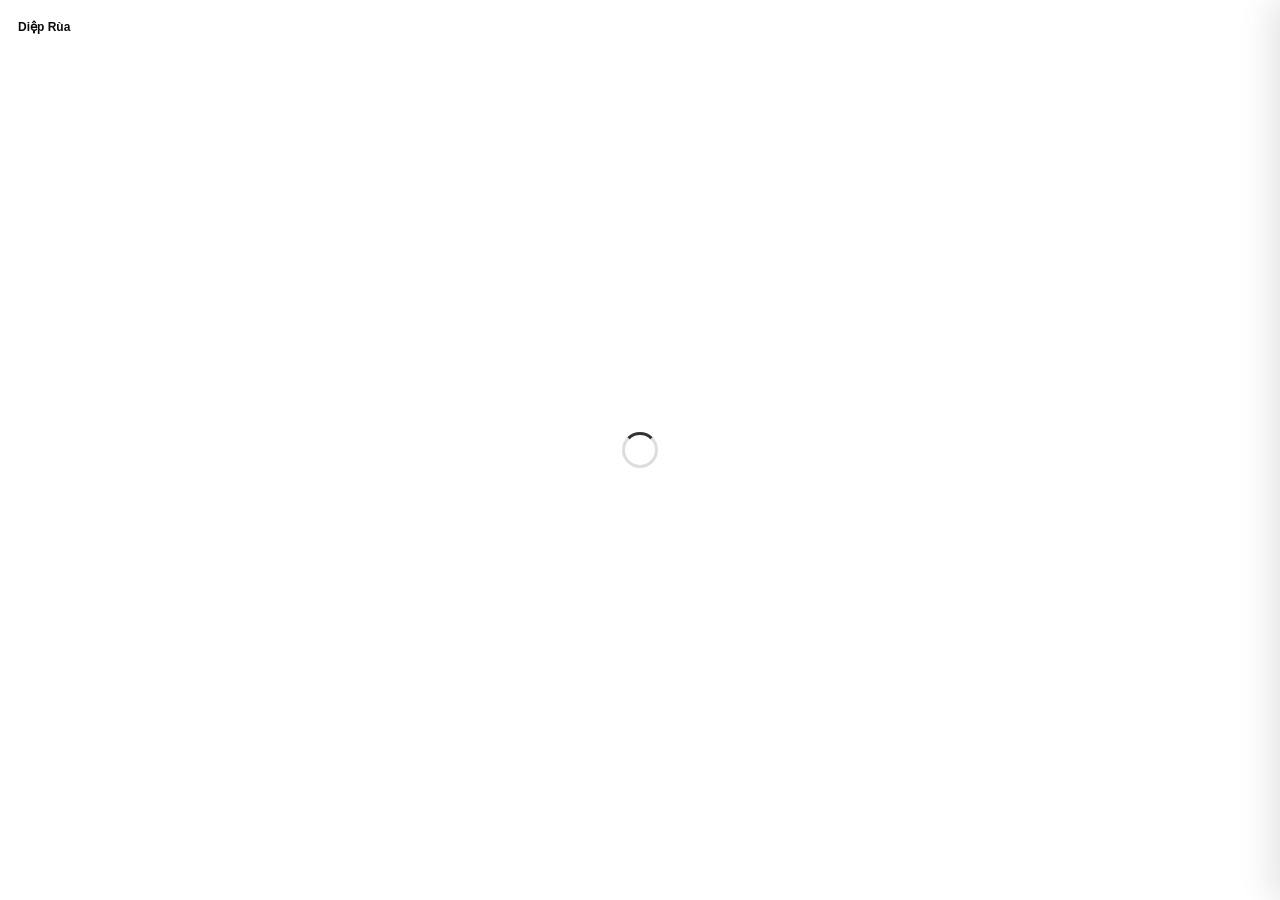
==== index.html @ dbf439e4 "Add Details view with Flip and SplitText animation" ====
<!DOCTYPE html>
<html lang="vi">
<head>
  <meta charset="UTF-8" />
  <meta name="viewport" content="width=device-width, initial-scale=1.0" />
  <meta name="color-scheme" content="light" />
  <meta name="description" content="Mô tả trang web của bạn" />
  <title>Diệp Rùa</title>

  <!-- ========================
       LINK CSS
  ======================== -->
  <!-- Base & Carousel styles (từ gradientslider) -->
  <link rel="stylesheet" href="assets/css/base.css" />
  <link rel="stylesheet" href="assets/css/carousel.css" />
  <link rel="stylesheet" href="assets/css/details.css" />
  <!-- Style chính của dự án -->
  <link rel="stylesheet" href="assets/css/style.css" />
</head>
<body>

  <!-- ============================================================
       3D GRADIENT CAROUSEL
       (từ https://github.com/clementgrellier/gradientslider)
       - Kéo / cuộn chuột để điều hướng
       - Background gradient tự động thay đổi theo ảnh hiện tại
  ============================================================ -->
  <main class="stage" aria-live="polite">

    <!-- Header carousel (tuỳ chỉnh hoặc xoá đi) -->
    <header class="frame">
      <h1 class="frame__title">Diệp Rùa</h1>
    </header>

    <!-- Loader overlay -->
    <div id="loader" class="loader" aria-label="Đang tải" aria-live="assertive">
      <div class="loader__content">
        <div class="loader__ring" aria-hidden="true"></div>
      </div>
    </div>

    <!-- Canvas nền gradient động -->
    <canvas id="bg" aria-hidden="true"></canvas>

    <!-- Vùng chứa các card ảnh (JS tự tạo) -->
    <section id="cards" class="cards" aria-label="Vòng carousel ảnh vô hạn"></section>

    <!-- Bảng chi tiết (Details View) -->
    <div class="details">
      <div class="details__title">
        <p data-title="0" data-text>Turtle 1</p>
        <p data-title="1" data-text>Turtle 2</p>
        <p data-title="2" data-text>Turtle 3</p>
        <p data-title="3" data-text>Turtle 4</p>
        <p data-title="4" data-text>Turtle 5</p>
        <p data-title="5" data-text>Turtle 6</p>
        <p data-title="6" data-text>Turtle 7</p>
        <p data-title="7" data-text>Turtle 8</p>
        <p data-title="8" data-text>Turtle 9</p>
        <p data-title="9" data-text>Diệp Rùa</p>
      </div>
      <div class="details__body">
        <div class="details__thumb"></div>
        <div class="details__texts">
          <!-- 10 khối mô tả tương ứng với 10 ảnh -->
          <p data-desc="0" data-text><span>$10,00</span>Mô tả chi tiết cho Turtle 1. Bạn có thể thay đổi nội dung này sau.<button>Xem thêm</button></p>
          <p data-desc="1" data-text><span>$20,00</span>Mô tả chi tiết cho Turtle 2. Bạn có thể thay đổi nội dung này sau.<button>Xem thêm</button></p>
          <p data-desc="2" data-text><span>$30,00</span>Mô tả chi tiết cho Turtle 3. Bạn có thể thay đổi nội dung này sau.<button>Xem thêm</button></p>
          <p data-desc="3" data-text><span>$40,00</span>Mô tả chi tiết cho Turtle 4. Bạn có thể thay đổi nội dung này sau.<button>Xem thêm</button></p>
          <p data-desc="4" data-text><span>$50,00</span>Mô tả chi tiết cho Turtle 5. Bạn có thể thay đổi nội dung này sau.<button>Xem thêm</button></p>
          <p data-desc="5" data-text><span>$60,00</span>Mô tả chi tiết cho Turtle 6. Bạn có thể thay đổi nội dung này sau.<button>Xem thêm</button></p>
          <p data-desc="6" data-text><span>$70,00</span>Mô tả chi tiết cho Turtle 7. Bạn có thể thay đổi nội dung này sau.<button>Xem thêm</button></p>
          <p data-desc="7" data-text><span>$80,00</span>Mô tả chi tiết cho Turtle 8. Bạn có thể thay đổi nội dung này sau.<button>Xem thêm</button></p>
          <p data-desc="8" data-text><span>$90,00</span>Mô tả chi tiết cho Turtle 9. Bạn có thể thay đổi nội dung này sau.<button>Xem thêm</button></p>
          <p data-desc="9" data-text><span>Vô giá</span>Đây là Diệp Rùa! Bạn có thể thay đổi nội dung mô tả này tùy ý nhé.<button>Xem thêm</button></p>
        </div>
      </div>
    </div>

    <!-- Dấu X để đóng -->
    <div class="cross">
      <svg width="24" height="24" viewBox="0 0 24 24" fill="none" xmlns="http://www.w3.org/2000/svg">
        <path d="M18 6L6 18" stroke="#313131" stroke-width="2" stroke-linecap="round" stroke-linejoin="round" />
        <path d="M6 6L18 18" stroke="#313131" stroke-width="2" stroke-linecap="round" stroke-linejoin="round" />
      </svg>
    </div>

  </main>

  <!-- ========================
       HEADER (trang)
  ======================== -->
  <header id="header">
    <!-- Thêm logo, nav menu tại đây -->
  </header>

  <!-- ========================
       HERO / BANNER
  ======================== -->
  <section id="hero">
    <!-- Thêm nội dung hero section tại đây -->
  </section>

  <!-- ========================
       MAIN CONTENT
  ======================== -->
  <main id="main-content">

    <!-- SECTION 1 -->
    <section id="section-1">
      <!-- Thêm nội dung section 1 tại đây -->
    </section>

    <!-- SECTION 2 -->
    <section id="section-2">
      <!-- Thêm nội dung section 2 tại đây -->
    </section>

    <!-- Thêm các section khác bên dưới... -->

  </main>

  <!-- ========================
       FOOTER
  ======================== -->
  <footer id="footer">
    <!-- Thêm footer content tại đây -->
  </footer>

  <!-- ========================
       LINK JS (đặt cuối body)
  ======================== -->
  <!-- GSAP (bắt buộc cho carousel animation) -->
  <script src="https://cdn.jsdelivr.net/npm/gsap@3.13.0/dist/gsap.min.js"></script>
  <!-- Các plugin của GSAP từ draggable-grid -->
  <script src="assets/js/Flip.js"></script>
  <script src="assets/js/SplitText.js"></script>
  <!-- Carousel script -->
  <script src="assets/js/carousel.js" defer></script>
  <!-- JS chính của dự án -->
  <script src="assets/js/main.js"></script>
</body>
</html>
---- assets/css/base.css ----
*,
*::after,
*::before {
  box-sizing: border-box;
}

:root {
  font-size: 12px;
  --color-text: #000000;
  --color-bg: #ffffff;
  --color-link: #000000;
  --color-link-hover: #000000;
  --page-padding: 1.5rem;
}

body {
  margin: 0;
  color: var(--color-text);
  background-color: var(--color-bg);
  font-family: ui-sans-serif, system-ui, -apple-system, Segoe UI, Roboto, Helvetica, Arial;
  -webkit-font-smoothing: antialiased;
  -moz-osx-font-smoothing: grayscale;
}

a {
  text-decoration: none;
  color: var(--color-link);
  outline: none;
  cursor: pointer;

  &:hover {
    text-decoration: underline;
    color: var(--color-link-hover);
  }

  &:focus {
    outline: none;
    background: lightgrey;

    &:not(:focus-visible) {
      background: transparent;
    }

    &:focus-visible {
      outline: 2px solid red;
      background: transparent;
    }
  }
}

.frame {
  padding: 3rem var(--page-padding) 0;
  display: grid;
  z-index: 1000;
  position: relative;
  grid-row-gap: 1rem;
  grid-column-gap: 2rem;
  pointer-events: none;
  justify-items: start;
  grid-template-columns: auto auto;
  grid-template-areas:
    'title'
    'back'
    'archive'
    'github'
    'demos'
    'tags'
    'sponsor';

  #cdawrap {
    justify-self: start;
    grid-area: sponsor;
  }

  a,
  button {
    pointer-events: auto;
  }

  .frame__title {
    grid-area: title;
    font-size: inherit;
    margin: 0;
  }

  .frame__back {
    grid-area: back;
    justify-self: start;
  }

  .frame__archive {
    grid-area: archive;
    justify-self: start;
  }

  .frame__github {
    grid-area: github;
  }

  .frame__tags {
    grid-area: tags;
    display: flex;
    flex-wrap: wrap;
    gap: 1rem;
  }

  .frame__demos {
    grid-area: demos;
    display: flex;
    flex-wrap: wrap;
    gap: 1rem;
  }

  @media screen and (min-width: 53em) {
    padding: var(--page-padding);
    height: 100%;
    position: fixed;
    top: 0;
    left: 0;
    width: 100%;
    grid-template-columns: auto auto auto auto 1fr;
    grid-template-rows: auto auto;
    align-content: space-between;
    grid-template-areas:
      'title back github archive demos'
      'tags tags tags sponsor sponsor';

    .frame__tags {
      align-self: end;
    }

    .frame__demos,
    #cdawrap {
      justify-self: end;
      text-align: right;
      max-width: 300px;
    }
  }
}

.content {
  padding: var(--page-padding);
  display: flex;
  flex-direction: column;
  width: 100vw;
  position: relative;

  @media screen and (min-width: 53em) {
    min-height: 100vh;
    justify-content: center;
    align-items: center;
  }
}
---- assets/css/carousel.css ----
/* Reset & base */
* {
  box-sizing: border-box;
}
html,
body {
  height: 100%;
}
body {
  margin: 0;
}

:root {
  --bg: #f0f0f0;
  --fg: #0b0b0b;
  --perspective: 1800px;
  --ease: cubic-bezier(0.22, 1, 0.36, 1);
}

/* Stage */
.stage {
  position: relative;
  width: 100vw;
  height: 100vh;
  background: var(--bg);
  color: var(--fg);
  overflow: hidden;
  perspective: var(--perspective);
  overscroll-behavior: none;
  -webkit-user-select: none;
  user-select: none;
}

/* Loader overlay */
.loader {
  position: absolute;
  inset: 0;
  z-index: 100;
  display: grid;
  place-items: center;
  background: #ffffff;
  transition: opacity 0.2s var(--ease), visibility 0.2s linear;
}
.loader--hide {
  opacity: 0;
  visibility: hidden;
}
.loader__content {
  display: grid;
  gap: 12px;
  justify-items: center;
  min-width: 220px;
}
.loader__ring {
  width: 36px;
  height: 36px;
  border-radius: 50%;
  border: 3px solid #ddd;
  border-top-color: #333;
  animation: spin 1s linear infinite;
}
@keyframes spin {
  to {
    transform: rotate(360deg);
  }
}

/* Background canvas (moving gradient) */
#bg {
  position: absolute;
  inset: 0;
  z-index: 0;
  width: 100%;
  height: 100%;
  display: block;
  filter: blur(24px) saturate(1.05);
  pointer-events: none;
}

/* Only block native scrolling/gestures in carousel mode */
.stage.carousel-mode {
  touch-action: none;
  cursor: grab;
}
.stage.carousel-mode.dragging {
  cursor: grabbing;
}

/* Cards container */
.cards {
  position: absolute;
  inset: 0;
  z-index: 10;
  transform-style: preserve-3d;
}

/* Card */
.card {
  position: absolute;
  top: 50%;
  left: 50%;
  width: min(26vw, 360px);
  aspect-ratio: 4/5;
  isolation: isolate;
  transform-style: preserve-3d;
  backface-visibility: hidden;
  will-change: transform, filter;
  transform-origin: 90% center;
  contain: layout paint; /* reduce layout/paint scope for perf */
}

.card__img {
  border-radius: 15px;
  opacity: 1;
  width: 100%;
  height: 100%;
  object-fit: cover;
  display: block;
  transform: translateZ(0);
  pointer-events: none;
  -webkit-user-drag: none;
  user-select: none;
}

/* Reduced motion */
@media (prefers-reduced-motion: reduce) {
  .card {
    transition: none !important;
    animation: none !important;
  }
}
---- assets/css/details.css ----
/* ============================================================
   DETAILS PANEL (từ draggable-grid)
   ============================================================ */

/* Setup cho GSAP SplitText */
.line,
.char {
  transform: translate3d(0, 100%, 0);
}

.details {
  position: fixed;
  top: 0;
  right: 0;
  width: 50vw;
  height: 100vh;
  padding: 3vw 4vw;
  background-color: #f1f1f1;
  color: #333; /* Đảm bảo chữ dễ đọc trên nền sáng */
  transform: translate3d(50vw, 0, 0);
  z-index: 2000; /* Cao hơn cả stage và loader */
  box-shadow: -10px 0 30px rgba(0,0,0,0.1);

  @media (max-width: 600px) {
    width: 90%;
    padding: 8vw 7vw;
    transform: translate3d(90%, 0, 0);
  }
}

.details__title {
  margin-bottom: 4vw;
  position: relative;
  display: grid;

  @media (max-width: 600px) {
    margin-bottom: 8vw;
  }
}

.details__title p {
  grid-area: 1 / -1;
  overflow: hidden;
  font-size: 3vw;
  margin: 0;
  font-family: inherit;

  @media (max-width: 600px) {
    font-size: 2rem;
  }
}

.details__body {
  display: flex;
  flex-wrap: wrap;
  align-items: end;
  gap: 2vw;
}

.details__texts {
  position: relative;
  height: 100%;
  line-height: 1.5;
  display: grid;
  max-width: 15rem;
}

.details__texts span {
  display: block;
  font-size: 1.5rem;
  margin-bottom: 1rem;
  font-weight: bold;
}

.details__texts button {
  appearance: none;
  border: none;
  display: block;
  background-color: transparent;
  margin-top: 1.5rem;
  border: 1px solid #333;
  color: #333;
  border-radius: 1rem;
  padding: 0.25rem 1rem;
  cursor: pointer;
  transition: all 0.2s ease;

  @media (max-width: 600px) {
    margin-top: 5vw;
  }
}

.details__texts button:hover {
  background-color: #333;
  color: #fff;
}

.details__texts [data-text] {
  grid-area: 1 / -1;
  bottom: 0;
  left: 0;
}

.details__thumb {
  position: relative;
  width: 25vw;
  aspect-ratio: 1 / 1;
  z-index: 3;
  will-change: transform;

  @media (max-width: 600px) {
    width: 100%;
  }
}

.details__thumb div,
.details__thumb img {
  position: absolute;
  width: 100%;
  height: 100%;
  object-fit: contain; /* Dùng contain để thấy rõ rùa, tuỳ chọn */
  border-radius: 15px; /* Giữ bo góc giống card */
}

.details__texts p {
  font-size: 0.85rem;
  margin-bottom: 1vw;
}

.cross {
  position: fixed;
  width: 3vw;
  height: 3vw;
  transform: translate(-50%, -50%) scale(0);
  z-index: 2001; /* Trái lên trên cùng */
  pointer-events: none;
}

.cross svg {
  width: 3vw;
  height: 3vw;
}

/* Các state classes */
.--is-details-showing {
  cursor: pointer;
}

.--is-details-showing .cards {
  pointer-events: none;
}

.details.--is-showing {
  opacity: 1;
}
---- assets/css/style.css ----
/* ============================================================
   RESET CSS — Xóa style mặc định của trình duyệt
   ============================================================ */
*, *::before, *::after {
  box-sizing: border-box;
  margin: 0;
  padding: 0;
}

html {
  font-size: 16px;
  scroll-behavior: smooth;
}

body {
  font-family: sans-serif;
  line-height: 1.6;
  color: #333;
  background-color: #fff;
}

img, video, svg {
  max-width: 100%;
  display: block;
}

a {
  text-decoration: none;
  color: inherit;
}

ul, ol {
  list-style: none;
}

button, input, textarea, select {
  font: inherit;
  border: none;
  outline: none;
  background: none;
}

/* ============================================================
   VARIABLES — Định nghĩa biến màu sắc, font, spacing...
   ============================================================ */
:root {
  --color-primary: #000;       /* Màu chính */
  --color-secondary: #fff;     /* Màu phụ */
  --color-accent: #e63946;     /* Màu nhấn */
  --color-text: #333;          /* Màu chữ */
  --color-bg: #fff;            /* Màu nền */

  --font-main: sans-serif;     /* Font chính */

  --spacing-sm: 8px;
  --spacing-md: 16px;
  --spacing-lg: 32px;
  --spacing-xl: 64px;

  --max-width: 1200px;
  --border-radius: 8px;
}

/* ============================================================
   LAYOUT HELPERS
   ============================================================ */
.container {
  width: 90%;
  max-width: var(--max-width);
  margin: 0 auto;
}

/* ============================================================
   HEADER
   Thêm style cho header tại đây
   ============================================================ */


/* ============================================================
   HERO / BANNER
   Thêm style cho hero section tại đây
   ============================================================ */


/* ============================================================
   SECTION 1
   Thêm style cho section 1 tại đây
   ============================================================ */


/* ============================================================
   SECTION 2
   Thêm style cho section 2 tại đây
   ============================================================ */


/* ============================================================
   FOOTER
   Thêm style cho footer tại đây
   ============================================================ */


/* ============================================================
   RESPONSIVE — Media queries
   ============================================================ */
@media (max-width: 768px) {
  /* Thêm style responsive cho tablet */
}

@media (max-width: 480px) {
  /* Thêm style responsive cho mobile */
}
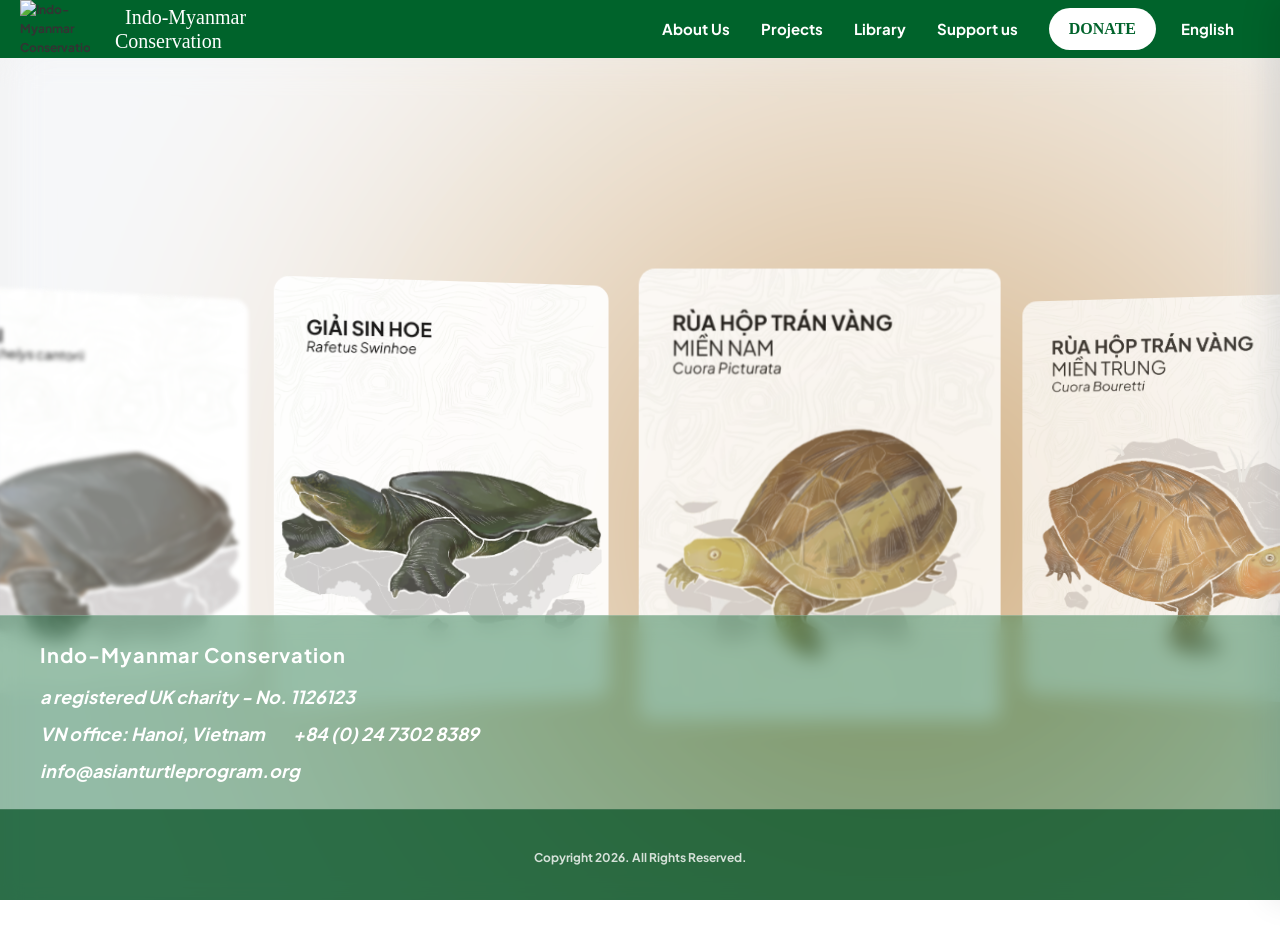
==== commit fff19f38: "feat: customize header, footer, carousel layout and add new turtle assets" ====
--- a/index.html
+++ b/index.html
@@ -1,5 +1,6 @@
 <!DOCTYPE html>
 <html lang="vi">
+
 <head>
   <meta charset="UTF-8" />
   <meta name="viewport" content="width=device-width, initial-scale=1.0" />
@@ -17,9 +18,67 @@
   <!-- Style chính của dự án -->
   <link rel="stylesheet" href="assets/css/style.css" />
 </head>
+
 <body>
+  <header id="main-header" style="position: fixed; top: 0; left: 0; width: 100%; z-index: 2000; background-color: #00632B;">
+<div class="header_2 header_is_sticky smart_sticky cz_menu_fx_left_to_right" style=""><div class="row elms_row"><div class="clr"><div class="elms_left header_2_left"><div class="cz_elm logo_header_2_left_1 inner_logo_header_2_left_0" style="margin-top:25px;margin-bottom:25px;"><div class="logo_is_img logo"><a href="https://indomyanmarconservation.org/" title="Indo-Myanmar Conservation"><img src="http://indomyanmarconservation.org/wp-content/uploads/2021/03/imc-logo-19Mar21.png" data-src="" alt="Indo-Myanmar Conservation" width="70" height="auto" style="width: 70px" class="lazyDone"></a></div></div><div class="cz_elm icon_header_2_left_2 inner_icon_header_2_left_1" style="margin-top:30px;margin-right:-30px;margin-bottom:10px;"><div class="elm_icon_text"><span class="it_text " style="font-size:20px;color:#4db849;font-family:'Roboto';font-weight:500;margin-left:10px;">Indo-Myanmar <br>
+Conservation</span></div></div></div><div class="elms_right header_2_right"><div class="cz_elm shop_cart_header_2_right_3 inner_shop_cart_header_2_right_0" style="margin-top:30px;margin-bottom:20px;margin-left:20px;"><div class="elms_shop_cart"><a class="shop_icon noborder" href="https://indomyanmarconservation.org/cart/" aria-label="Cart" style=""><i class="fa czico-025-shopping-cart-3" style="" aria-label="Cart"></i></a><div class="cz_cart"></div></div></div><div class="cz_elm search_header_2_right_4 inner_search_header_2_right_1" style="margin-top:34px;margin-bottom:34px;margin-left:10px;"><div class="search_with_icon search_style_icon_dropdown"><i class="xtra-search-icon fa fa-search" style="font-size:14px;color:#ffffff;background-color:#156131;padding:5px;border-radius:2px;" aria-label="Search"></i><i class="fa czico-198-cancel cz_close_popup xtra-close-icon hide" aria-label="Close"></i><div class="outer_search" style="background-color: rgba(21, 97, 49, 0.01); margin-left: -3px; right: -16px;"><div class="search" style="">
+					<form method="get" action="https://indomyanmarconservation.org/" autocomplete="off">
 
-  <!-- ============================================================
+						
+						<label id="searchLabel749" class="hidden" for="codevzSearch749">Type a keyword ...</label>
+
+						<input id="codevzSearch749" class="ajax_search_input" aria-labelledby="searchLabel749" name="s" type="text" placeholder="Type a keyword ..." style="" required="">
+
+						<button type="submit" aria-label="Search"><i class="fa fa-search" data-xtra-icon="fa fa-search" style="color:#000000;" aria-hidden="true"></i></button>
+
+					</form>
+
+					<div class="ajax_search_results" style="margin-top:15px;border-style:none;border-radius:5px;box-shadow:none;" aria-hidden="true"></div>
+
+					
+				</div></div></div></div><div class="cz_elm menu_header_2_right_5 inner_menu_header_2_right_2" style="margin-top:34px;margin-right:0px;margin-bottom:34px;margin-left:0px;"><i class="fa fa-bars hide icon_mobile_cz_menu_default cz_mi_23272" style="" aria-label="Menu"><span></span></i><ul id="menu_header_2" class="sf-menu clr cz_menu_default sf-js-enabled sf-arrows" data-indicator="fa fa-angle-down" data-indicator2="fa fa-angle-right" style="touch-action: pan-y;"><li id="menu-header_2-4404" class="menu-item menu-item-type-post_type menu-item-object-page menu-item-has-children cz" data-sub-menu=""><a href="https://indomyanmarconservation.org/about-imc/" data-title="About Us" class="sf-with-ul"><span>About Us</span><i class="cz_indicator fa fa-angle-down"></i></a>
+<ul class="sub-menu" style="display: none;">
+<li id="menu-header_2-735" class="menu-item menu-item-type-post_type menu-item-object-page cz" data-sub-menu=""><a href="https://indomyanmarconservation.org/mission-vision-and-history/" data-title="Mission, vision &amp; history"><span>Mission, vision &amp; history</span></a></li>
+<li id="menu-header_2-7900" class="menu-item menu-item-type-post_type menu-item-object-page cz" data-sub-menu=""><a href="https://indomyanmarconservation.org/countries/" data-title="Countries"><span>Countries</span></a></li>
+<li id="menu-header_2-4007" class="menu-item menu-item-type-post_type menu-item-object-page cz" data-sub-menu=""><a href="https://indomyanmarconservation.org/meet-the-team/" data-title="Our team"><span>Our team</span></a></li>
+<li id="menu-header_2-733" class="menu-item menu-item-type-post_type menu-item-object-page cz" data-sub-menu=""><a href="https://indomyanmarconservation.org/donors-partners/" data-title="Donors &amp; partners"><span>Donors &amp; partners</span></a></li>
+<li id="menu-header_2-732" class="menu-item menu-item-type-post_type menu-item-object-page cz" data-sub-menu=""><a href="https://indomyanmarconservation.org/contact-imc/" data-title="Contact us"><span>Contact us</span></a></li>
+</ul>
+</li>
+<li id="menu-header_2-3722" class="menu-item menu-item-type-post_type menu-item-object-page menu-item-has-children cz" data-sub-menu=""><a href="https://indomyanmarconservation.org/project/" data-title="Projects" class="sf-with-ul"><span>Projects</span><i class="cz_indicator fa fa-angle-down"></i></a>
+<ul class="sub-menu" style="display: none;">
+<li id="menu-header_2-5608" class="menu-item menu-item-type-post_type menu-item-object-page cz" data-sub-menu=""><a href="https://indomyanmarconservation.org/awareness_capacity_building/" data-title="Awareness &amp; capacity building"><span>Awareness &amp; capacity building</span></a></li>
+<li id="menu-header_2-5609" class="menu-item menu-item-type-post_type menu-item-object-page cz" data-sub-menu=""><a href="https://indomyanmarconservation.org/biodiversity-survey/" data-title="Biodiversity surveys"><span>Biodiversity surveys</span></a></li>
+<li id="menu-header_2-7898" class="menu-item menu-item-type-post_type menu-item-object-page cz" data-sub-menu=""><a href="https://indomyanmarconservation.org/pa-establishment-management/" data-title="Protected area establishment &amp; management"><span>Protected area establishment &amp; management</span></a></li>
+<li id="menu-header_2-7899" class="menu-item menu-item-type-post_type menu-item-object-page cz" data-sub-menu=""><a href="https://indomyanmarconservation.org/rescue-centre-support/" data-title="Rescue centre support"><span>Rescue centre support</span></a></li>
+<li id="menu-header_2-5607" class="menu-item menu-item-type-post_type menu-item-object-page cz" data-sub-menu=""><a href="https://indomyanmarconservation.org/the-atp/" data-title="Asian Turtle Program"><span>Asian Turtle Program</span></a></li>
+</ul>
+</li>
+<li id="menu-header_2-3539" class="menu-item menu-item-type-post_type menu-item-object-page menu-item-has-children cz" data-sub-menu=""><a href="https://indomyanmarconservation.org/library/" data-title="Library" class="sf-with-ul"><span>Library</span><i class="cz_indicator fa fa-angle-down"></i></a>
+<ul class="sub-menu" style="display: none;">
+<li id="menu-header_2-9440" class="menu-item menu-item-type-post_type menu-item-object-page cz" data-sub-menu=""><a href="https://indomyanmarconservation.org/latest-news/" data-title="Latest news"><span>Latest news</span></a></li>
+<li id="menu-header_2-799" class="menu-item menu-item-type-post_type menu-item-object-page cz" data-sub-menu=""><a href="https://indomyanmarconservation.org/imc-photos/" data-title="IMC photos"><span>IMC photos</span></a></li>
+<li id="menu-header_2-4405" class="menu-item menu-item-type-post_type menu-item-object-page cz" data-sub-menu=""><a href="https://indomyanmarconservation.org/useful-materials/" data-title="Useful materials"><span>Useful materials</span></a></li>
+</ul>
+</li>
+<li id="menu-header_2-746" class="menu-item menu-item-type-post_type menu-item-object-page menu-item-has-children cz" data-sub-menu=""><a href="https://indomyanmarconservation.org/support-us/" data-title="Support us" class="sf-with-ul"><span>Support us</span><i class="cz_indicator fa fa-angle-down"></i></a>
+<ul class="sub-menu" style="display: none;">
+<li id="menu-header_2-747" class="menu-item menu-item-type-post_type menu-item-object-page cz" data-sub-menu=""><a href="https://indomyanmarconservation.org/donate/" data-title="Donate"><span>Donate</span></a></li>
+<li id="menu-header_2-9586" class="menu-item menu-item-type-post_type menu-item-object-page cz" data-sub-menu=""><a href="https://indomyanmarconservation.org/souvenir/" data-title="Shop"><span>Shop</span></a></li>
+<li id="menu-header_2-748" class="menu-item menu-item-type-post_type menu-item-object-page cz" data-sub-menu=""><a href="https://indomyanmarconservation.org/fund-raise-for-us/" data-title="Fund raise for us"><span>Fund raise for us</span></a></li>
+<li id="menu-header_2-750" class="menu-item menu-item-type-post_type menu-item-object-page cz" data-sub-menu=""><a href="https://indomyanmarconservation.org/volunteer-with-us/" data-title="Volunteer with us"><span>Volunteer with us</span></a></li>
+</ul>
+</li>
+<li id="menu-header_2-480" class="menu-item menu-item-type-custom menu-item-object-custom cz" data-sub-menu=""><a href="/donate/" data-title="DONATE" style="font-size:16px;color:#ff5722;font-family:'Roboto';background-position:center center;background-size:cover;background-color:#ffffff;"><span>DONATE</span></a></li>
+<li id="menu-header_2-9999999999" class="menu-item menu-item-type-custom menu-item-object-custom menu_item_wpglobus_menu_switch wpglobus-selector-link wpglobus-current-language cz cz-last-child" data-sub-menu=""><a href="https://indomyanmarconservation.org/?fbclid=IwY2xjawRzbZBleHRuA2FlbQIxMABicmlkETFSZVFlMHE3ekpjTkhrUDFWc3J0YwZhcHBfaWQQMjIyMDM5MTc4ODIwMDg5MgABHpp4i4gwNZDgfOqbLlq79CfdmjgjcGpQmR1iXTpdj9rq5jEBF6fCvQfUgWIx_aem_QphBBeQBzopD9VVDglQXBg" data-title="English" class="sf-with-ul"><span><span class="wpglobus_flag wpglobus_language_name wpglobus_flag_en">English</span></span><i class="cz_indicator fa fa-angle-down" aria-hidden="true"></i></a>
+<ul class="sub-menu" style="display: none;">
+<li id="menu-header_2-wpglobus_menu_switch_vi" class="menu-item menu-item-type-custom menu-item-object-custom sub_menu_item_wpglobus_menu_switch wpglobus-selector-link cz" data-sub-menu=""><a href="https://indomyanmarconservation.org/vi/?fbclid=IwY2xjawRzbZBleHRuA2FlbQIxMABicmlkETFSZVFlMHE3ekpjTkhrUDFWc3J0YwZhcHBfaWQQMjIyMDM5MTc4ODIwMDg5MgABHpp4i4gwNZDgfOqbLlq79CfdmjgjcGpQmR1iXTpdj9rq5jEBF6fCvQfUgWIx_aem_QphBBeQBzopD9VVDglQXBg" data-title="Tiếng Việt"><span><span class="wpglobus_flag wpglobus_language_name wpglobus_flag_vi">Tiếng Việt</span></span></a></li>
+<li id="menu-header_2-wpglobus_menu_switch_my" class="menu-item menu-item-type-custom menu-item-object-custom sub_menu_item_wpglobus_menu_switch wpglobus-selector-link cz" data-sub-menu=""><a href="https://indomyanmarconservation.org/my/?fbclid=IwY2xjawRzbZBleHRuA2FlbQIxMABicmlkETFSZVFlMHE3ekpjTkhrUDFWc3J0YwZhcHBfaWQQMjIyMDM5MTc4ODIwMDg5MgABHpp4i4gwNZDgfOqbLlq79CfdmjgjcGpQmR1iXTpdj9rq5jEBF6fCvQfUgWIx_aem_QphBBeQBzopD9VVDglQXBg" data-title="မြန်မာစာ"><span><span class="wpglobus_flag wpglobus_language_name wpglobus_flag_my">မြန်မာစာ</span></span></a></li>
+</ul>
+</li>
+<li class="cz-extra-menus cz" style="display: none;"><a href="#" class="sf-with-ul" aria-label="More links" aria-hidden="true"><span>&nbsp;<i class="fa czico-055-three cz-extra-menus" style="margin: 0px; display: none;" aria-hidden="true"></i>&nbsp;</span></a><ul class="sub-menu" aria-hidden="true"></ul></li></ul><i class="fa czico-198-cancel cz_close_popup xtra-close-icon hide" aria-label="Close"></i></div></div></div></div></div>
+  </header>
        3D GRADIENT CAROUSEL
        (từ https://github.com/clementgrellier/gradientslider)
        - Kéo / cuộn chuột để điều hướng
@@ -27,10 +86,7 @@
   ============================================================ -->
   <main class="stage" aria-live="polite">
 
-    <!-- Header carousel (tuỳ chỉnh hoặc xoá đi) -->
-    <header class="frame">
-      <h1 class="frame__title">Diệp Rùa</h1>
-    </header>
+
 
     <!-- Loader overlay -->
     <div id="loader" class="loader" aria-label="Đang tải" aria-live="assertive">
@@ -45,87 +101,77 @@
     <!-- Vùng chứa các card ảnh (JS tự tạo) -->
     <section id="cards" class="cards" aria-label="Vòng carousel ảnh vô hạn"></section>
 
-    <!-- Bảng chi tiết (Details View) -->
-    <div class="details">
-      <div class="details__title">
-        <p data-title="0" data-text>Turtle 1</p>
-        <p data-title="1" data-text>Turtle 2</p>
-        <p data-title="2" data-text>Turtle 3</p>
-        <p data-title="3" data-text>Turtle 4</p>
-        <p data-title="4" data-text>Turtle 5</p>
-        <p data-title="5" data-text>Turtle 6</p>
-        <p data-title="6" data-text>Turtle 7</p>
-        <p data-title="7" data-text>Turtle 8</p>
-        <p data-title="8" data-text>Turtle 9</p>
-        <p data-title="9" data-text>Diệp Rùa</p>
-      </div>
-      <div class="details__body">
-        <div class="details__thumb"></div>
-        <div class="details__texts">
-          <!-- 10 khối mô tả tương ứng với 10 ảnh -->
-          <p data-desc="0" data-text><span>$10,00</span>Mô tả chi tiết cho Turtle 1. Bạn có thể thay đổi nội dung này sau.<button>Xem thêm</button></p>
-          <p data-desc="1" data-text><span>$20,00</span>Mô tả chi tiết cho Turtle 2. Bạn có thể thay đổi nội dung này sau.<button>Xem thêm</button></p>
-          <p data-desc="2" data-text><span>$30,00</span>Mô tả chi tiết cho Turtle 3. Bạn có thể thay đổi nội dung này sau.<button>Xem thêm</button></p>
-          <p data-desc="3" data-text><span>$40,00</span>Mô tả chi tiết cho Turtle 4. Bạn có thể thay đổi nội dung này sau.<button>Xem thêm</button></p>
-          <p data-desc="4" data-text><span>$50,00</span>Mô tả chi tiết cho Turtle 5. Bạn có thể thay đổi nội dung này sau.<button>Xem thêm</button></p>
-          <p data-desc="5" data-text><span>$60,00</span>Mô tả chi tiết cho Turtle 6. Bạn có thể thay đổi nội dung này sau.<button>Xem thêm</button></p>
-          <p data-desc="6" data-text><span>$70,00</span>Mô tả chi tiết cho Turtle 7. Bạn có thể thay đổi nội dung này sau.<button>Xem thêm</button></p>
-          <p data-desc="7" data-text><span>$80,00</span>Mô tả chi tiết cho Turtle 8. Bạn có thể thay đổi nội dung này sau.<button>Xem thêm</button></p>
-          <p data-desc="8" data-text><span>$90,00</span>Mô tả chi tiết cho Turtle 9. Bạn có thể thay đổi nội dung này sau.<button>Xem thêm</button></p>
-          <p data-desc="9" data-text><span>Vô giá</span>Đây là Diệp Rùa! Bạn có thể thay đổi nội dung mô tả này tùy ý nhé.<button>Xem thêm</button></p>
-        </div>
+  </main>
+
+  <!-- Bảng chi tiết (Details View) -->
+  <div class="details">
+    <div class="details__title">
+      <p data-title="0" data-text>Rùa hộp trán vàng</p>
+      <p data-title="1" data-text>Turtle 2</p>
+      <p data-title="2" data-text>Turtle 3</p>
+      <p data-title="3" data-text>Turtle 4</p>
+      <p data-title="4" data-text>Turtle 5</p>
+      <p data-title="5" data-text>Turtle 6</p>
+      <p data-title="6" data-text>Turtle 7</p>
+      <p data-title="7" data-text>Turtle 8</p>
+      <!-- <p data-title="8" data-text>Turtle 9</p>
+      <p data-title="9" data-text>Diệp Rùa</p> -->
+    </div>
+    <div class="details__body">
+      <div class="details__thumb"></div>
+      <div class="details__texts">
+        <!-- 10 khối mô tả tương ứng với 10 ảnh -->
+        <p data-desc="0" data-text><span>$15,00</span>Rùa hộp trán vàng, đặc trưng với phần trán có màu vàng nhạt, mai
+          nhô cao rực rỡ.<br><br><b>Kích thước:</b> 15-20cm<br><b>Cân nặng:</b> 1.0kg<br><b>Môi trường:</b> Trên cạn,
+          đầm lầy<button>Xem thêm</button></p>
+        <p data-desc="1" data-text><span>$25,00</span>Rùa ba gờ (Snail-eating turtle), hiền lành, đặc trưng với 3 gờ
+          trên lưng.<br><br><b>Kích thước:</b> 20-25cm<br><b>Cân nặng:</b> 1.5kg<br><b>Môi trường:</b> Nước ngọt, đầm
+          lầy<button>Xem thêm</button></p>
+        <p data-desc="2" data-text><span>$40,00</span>Rùa sao Ấn Độ (Indian Star Tortoise) với hoa văn ngôi sao cực kỳ
+          nổi bật trên mai.<br><br><b>Kích thước:</b> 25-30cm<br><b>Cân nặng:</b> 2.0kg<br><b>Môi trường:</b> Trên cạn,
+          thảo nguyên<button>Xem thêm</button></p>
+        <p data-desc="3" data-text><span>$55,00</span>Rùa cổ rắn (Snake-necked turtle), loài rùa thủy sinh độc đáo với
+          chiếc cổ cực dài.<br><br><b>Kích thước:</b> 25-35cm<br><b>Cân nặng:</b> 1.8kg<br><b>Môi trường:</b> Nước
+          ngọt<button>Xem thêm</button></p>
+        <p data-desc="4" data-text><span>$80,00</span>Rùa cạn Sulcata (African Spurred Tortoise), kích thước khủng và
+          tuổi thọ rất cao.<br><br><b>Kích thước:</b> 60-80cm<br><b>Cân nặng:</b> 40-50kg<br><b>Môi trường:</b> Hoang
+          mạc, trên cạn<button>Xem thêm</button></p>
+        <p data-desc="5" data-text><span>$30,00</span>Rùa hộp lưng đen (Cuora amboinensis), mai đen bóng, có khả năng
+          đóng kín vỏ tự vệ.<br><br><b>Kích thước:</b> 15-20cm<br><b>Cân nặng:</b> 1.0kg<br><b>Môi trường:</b> Bán thủy
+          sinh<button>Xem thêm</button></p>
+        <p data-desc="6" data-text><span>$95,00</span>Rùa cá sấu (Alligator Snapping), ngoại hình gai góc cực ngầu, lực
+          cắn siêu mạnh.<br><br><b>Kích thước:</b> 40-60cm<br><b>Cân nặng:</b> 8-10kg<br><b>Môi trường:</b> Đáy sông,
+          nước ngọt<button>Xem thêm</button></p>
+        <p data-desc="7" data-text><span>$120,00</span>Rùa Leopard (Leopard Tortoise), hoa văn da báo sang trọng, ưa môi
+          trường hanh khô.<br><br><b>Kích thước:</b> 40-50cm<br><b>Cân nặng:</b> 13-18kg<br><b>Môi trường:</b> Đồng cỏ,
+          trên cạn<button>Xem thêm</button></p>
+        <!-- <p data-desc="8" data-text><span>$150,00</span>Rùa Matamata, bậc thầy ngụy trang với chiếc mai xù xì y hệt như
+          khúc gỗ khô.<br><br><b>Kích thước:</b> 45-50cm<br><b>Cân nặng:</b> 15-20kg<br><b>Môi trường:</b> Đầm lầy, nước
+          đọng<button>Xem thêm</button></p>
+        <p data-desc="9" data-text><span>Vô giá</span>Diệp Rùa - Linh vật thần thoại mang đến sự may mắn, bình an và tài
+          lộc rực rỡ.<br><br><b>Kích thước:</b> Linh hoạt<br><b>Cân nặng:</b> Không xác định<br><b>Môi trường:</b> Linh
+          khí thiên nhiên<button>Xem thêm</button></p> -->
       </div>
     </div>
+  </div>
 
-    <!-- Dấu X để đóng -->
-    <div class="cross">
-      <svg width="24" height="24" viewBox="0 0 24 24" fill="none" xmlns="http://www.w3.org/2000/svg">
-        <path d="M18 6L6 18" stroke="#313131" stroke-width="2" stroke-linecap="round" stroke-linejoin="round" />
-        <path d="M6 6L18 18" stroke="#313131" stroke-width="2" stroke-linecap="round" stroke-linejoin="round" />
-      </svg>
-    </div>
-
-  </main>
-
-  <!-- ========================
-       HEADER (trang)
-  ======================== -->
-  <header id="header">
-    <!-- Thêm logo, nav menu tại đây -->
-  </header>
-
-  <!-- ========================
-       HERO / BANNER
-  ======================== -->
-  <section id="hero">
-    <!-- Thêm nội dung hero section tại đây -->
-  </section>
-
-  <!-- ========================
-       MAIN CONTENT
-  ======================== -->
-  <main id="main-content">
-
-    <!-- SECTION 1 -->
-    <section id="section-1">
-      <!-- Thêm nội dung section 1 tại đây -->
-    </section>
-
-    <!-- SECTION 2 -->
-    <section id="section-2">
-      <!-- Thêm nội dung section 2 tại đây -->
-    </section>
-
-    <!-- Thêm các section khác bên dưới... -->
-
-  </main>
+  <!-- Dấu X để đóng -->
+  <div class="cross">
+    <svg width="24" height="24" viewBox="0 0 24 24" fill="none" xmlns="http://www.w3.org/2000/svg">
+      <path d="M18 6L6 18" stroke="#313131" stroke-width="2" stroke-linecap="round" stroke-linejoin="round" />
+      <path d="M6 6L18 18" stroke="#313131" stroke-width="2" stroke-linecap="round" stroke-linejoin="round" />
+    </svg>
+  </div>
 
   <!-- ========================
        FOOTER
   ======================== -->
-  <footer id="footer">
-    <!-- Thêm footer content tại đây -->
-  </footer>
+  <footer id="site_footer" class="page_footer"><div class="cz_middle_footer"><div class="row clr"><div class="col s4 sidebar_footer-1 clr"><div id="text-7" class="center_on_mobile footer_widget clr widget_text"><h4 class="codevz-widget-title"><span></span></h4>			<div class="textwidget"><p><a data-mce-href="http://indomyanmarconservation.org/" href="http://indomyanmarconservation.org/"><strong>Indo-Myanmar Conservation</strong></a></p>
+</div>
+		</div><div id="codevz_about-2" class="center_on_mobile footer_widget clr codevz-widget-about"><div class="codevz-widget-150 tal"><div class="codevz-widget-about-content mb30"></div><div id="cz1426" class="cz1426 cz_social_icons cz_social clr cz_social_inline_title cz_tooltip cz_tooltip_down"><a class="cz-066-home-3" target="_blank" rel="noopener noreferrer" data-title="a registered UK charity - No. 1126123" aria-label="a registered UK charity - No. 1126123"><i class="fa czico-066-home-3"><span class="ml10">a registered UK charity - No. 1126123</span></i></a><a href="https://asianturtleprogram.org/contact-us/" class="cz-081-placeholder-2" target="_blank" rel="noopener noreferrer" data-title="VN office: Hanoi, Vietnam" aria-label="VN office: Hanoi, Vietnam"><i class="fa czico-081-placeholder-2"><span class="ml10">VN office: Hanoi, Vietnam</span></i></a><a class="cz-122-phone-call" target="_blank" rel="noopener noreferrer" data-title="+84 (0) 24 7302 8389" aria-label="+84 (0) 24 7302 8389"><i class="fa czico-122-phone-call"><span class="ml10">+84 (0) 24 7302 8389</span></i></a><a href="mailto:info@asianturtleprogram.org" class="cz-092-mail" target="_blank" rel="noopener noreferrer" data-title="info@asianturtleprogram.org" aria-label="info@asianturtleprogram.org"><i class="fa czico-092-mail"><span class="ml10">info@asianturtleprogram.org</span></i></a></div></div></div></div><div class="col s4 sidebar_footer-3 clr"><div id="codevzfacebook-2" class="center_on_mobile footer_widget clr codevz-widget-facebook">
+			<div id="fb-root" class=" fb_reset"><div style="position: absolute; top: -10000px; width: 0px; height: 0px;"><div></div></div></div><div class="fb-page fb_iframe_widget" data-href="https://www.facebook.com/IndoMyanmarConservation/" data-small-header="" data-adapt-container-width="true" data-hide-cover="" data-hide-cta="false" data-show-facepile="1" data-show-posts="" fb-xfbml-state="rendered" fb-iframe-plugin-query="adapt_container_width=true&amp;app_id=376512092550885&amp;container_width=392&amp;hide_cover=false&amp;hide_cta=false&amp;href=https%3A%2F%2Fwww.facebook.com%2FIndoMyanmarConservation%2F&amp;locale=en_US&amp;sdk=joey&amp;show_facepile=true&amp;show_posts=false&amp;small_header=false"><span style="vertical-align: bottom; width: 340px; height: 130px;"><iframe name="f45f19571321e5c6c" width="1000px" height="1000px" data-testid="fb:page Facebook Social Plugin" title="fb:page Facebook Social Plugin" frameborder="0" allowtransparency="true" allowfullscreen="true" scrolling="no" allow="encrypted-media" src="https://www.facebook.com/v2.5/plugins/page.php?adapt_container_width=true&amp;app_id=376512092550885&amp;channel=https%3A%2F%2Fstaticxx.facebook.com%2Fx%2Fconnect%2Fxd_arbiter%2F%3Fversion%3D46%23cb%3Df8a6efaa3d9342234%26domain%3Dindomyanmarconservation.org%26is_canvas%3Dfalse%26origin%3Dhttps%253A%252F%252Findomyanmarconservation.org%252Fffb1f61c87176662f%26relation%3Dparent.parent&amp;container_width=392&amp;hide_cover=false&amp;hide_cta=false&amp;href=https%3A%2F%2Fwww.facebook.com%2FIndoMyanmarConservation%2F&amp;locale=en_US&amp;sdk=joey&amp;show_facepile=true&amp;show_posts=false&amp;small_header=false" style="border-width: medium; border-style: none; border-color: currentcolor; border-image: initial; visibility: visible; width: 340px; height: 130px;" class=""></iframe></span></div><script>(function(d,s,id){var js,fjs=d.getElementsByTagName(s)[0];if(d.getElementById(id))return;js=d.createElement(s);js.id=id;js.src="//connect.facebook.net/en_US/sdk.js#xfbml=1&version=v2.5&appId=376512092550885";fjs.parentNode.insertBefore(js,fjs)}(document,'script','facebook-jssdk'));</script>
+
+		</div></div></div></div><div class="footer_2 have_center"><div class="row elms_row"><div class="clr"><div class="elms_left footer_2_left"><div class="cz_elm social_footer_2_left_10 inner_social_footer_2_left_0" style="margin-top:20px;margin-bottom:20px;"></div></div><div class="elms_center footer_2_center"><div><div class="cz_elm icon_footer_2_center_11 inner_icon_footer_2_center_0" style="margin-top:30px;margin-bottom:25px;"><div class="elm_icon_text"><span class="it_text " style="font-size:15px;color:rgba(255,255,255,0.8);">Copyright 2026. All Rights Reserved.</span></div></div></div></div><div class="elms_right footer_2_right"></div></div></div></div></footer>
 
   <!-- ========================
        LINK JS (đặt cuối body)
@@ -135,9 +181,14 @@
   <!-- Các plugin của GSAP từ draggable-grid -->
   <script src="assets/js/Flip.js"></script>
   <script src="assets/js/SplitText.js"></script>
+  <!-- JS cho hiệu ứng Ripples (jQuery + jquery.ripples) -->
+  <script src="https://code.jquery.com/jquery-3.6.0.min.js"></script>
+  <script src="https://cdnjs.cloudflare.com/ajax/libs/jquery.ripples/0.5.3/jquery.ripples.min.js"></script>
+
   <!-- Carousel script -->
   <script src="assets/js/carousel.js" defer></script>
   <!-- JS chính của dự án -->
   <script src="assets/js/main.js"></script>
 </body>
-</html>
+
+</html>
--- a/assets/css/carousel.css
+++ b/assets/css/carousel.css
@@ -5,9 +5,8 @@
 html,
 body {
   height: 100%;
-}
-body {
   margin: 0;
+  overflow: hidden;
 }
 
 :root {
--- a/assets/css/details.css
+++ b/assets/css/details.css
@@ -103,13 +103,13 @@
 
 .details__thumb {
   position: relative;
-  width: 25vw;
-  aspect-ratio: 1 / 1;
+  width: 20vw; /* Kích thước cố định cho bề ngang của ảnh */
+  aspect-ratio: 5 / 7; /* Tỉ lệ dọc tiêu chuẩn giống các thẻ bài ngoài vòng xoay */
   z-index: 3;
   will-change: transform;
 
   @media (max-width: 600px) {
-    width: 100%;
+    width: 60vw;
   }
 }
 
@@ -118,7 +118,8 @@
   position: absolute;
   width: 100%;
   height: 100%;
-  object-fit: contain; /* Dùng contain để thấy rõ rùa, tuỳ chọn */
+  object-fit: cover; /* Đổ đầy toàn bộ khung cố định, không bị thừa khoảng trống */
+  object-position: center; /* Căn giữa nội dung ảnh */
   border-radius: 15px; /* Giữ bo góc giống card */
 }
 
@@ -146,8 +147,18 @@
   cursor: pointer;
 }
 
+/* Bỏ pointer-events: none để người dùng có thể click vào phần thẻ bài ở background */
 .--is-details-showing .cards {
-  pointer-events: none;
+}
+
+/* Thêm transition cho các card chỉ khi đang bật/tắt bảng chi tiết */
+.transition-filters .card {
+  transition: filter 1.2s cubic-bezier(0.22, 1, 0.36, 1) !important;
+}
+
+/* Làm mờ các card còn lại trong background (giảm độ blur theo yêu cầu) */
+.--is-details-showing .card {
+  filter: blur(2px) brightness(0.7) !important;
 }
 
 .details.--is-showing {
--- a/assets/css/style.css
+++ b/assets/css/style.css
@@ -1,3 +1,13 @@
+/* ============================================================
+   FONTS
+   ============================================================ */
+@font-face {
+  font-family: 'Plus Jakarta Sans Bold';
+  src: url('../fonts/PlusJakartaSans-Bold.ttf') format('truetype');
+  font-weight: bold;
+  font-style: normal;
+}
+
 /* ============================================================
    RESET CSS — Xóa style mặc định của trình duyệt
    ============================================================ */
@@ -74,7 +84,120 @@
    HEADER
    Thêm style cho header tại đây
    ============================================================ */
-
+#main-header {
+  font-family: 'Plus Jakarta Sans Bold', sans-serif;
+}
+
+/* Style for the new header */
+.header_2 {
+  display: block;
+  width: 100%;
+}
+.header_2 .clr {
+  display: flex;
+  justify-content: space-between;
+  align-items: center;
+  width: 100%;
+  max-width: 1430px;
+  margin: 0 auto;
+  padding: 0 20px;
+}
+.header_2 .elms_left,
+.header_2 .elms_right {
+  display: flex;
+  align-items: center;
+  gap: 25px;
+}
+/* Override messy inline margins */
+.header_2 .cz_elm {
+  margin: 0 !important;
+}
+
+/* Text and Logo */
+.header_2 .it_text {
+  color: #fff !important;
+  line-height: 1.2;
+}
+
+/* Navigation Menu */
+.sf-menu {
+  display: flex;
+  align-items: center;
+  margin: 0;
+  padding: 0;
+  list-style: none;
+  gap: 25px;
+}
+.sf-menu > li {
+  position: relative;
+}
+.sf-menu > li > a {
+  color: #fff !important;
+  font-size: 15px;
+  font-weight: 500;
+  text-decoration: none;
+  transition: color 0.3s;
+  display: flex;
+  align-items: center;
+  gap: 6px;
+  padding: 10px 0;
+}
+.sf-menu > li > a:hover {
+  color: #4db849 !important;
+}
+
+/* Sub-menu styling */
+.sf-menu .sub-menu {
+  display: none !important;
+  position: absolute;
+  top: 100%;
+  left: 0;
+  background: #004d22;
+  padding: 10px 0;
+  border-radius: 4px;
+  min-width: 220px;
+  box-shadow: 0 4px 15px rgba(0,0,0,0.2);
+  z-index: 100;
+}
+.sf-menu > li:hover .sub-menu {
+  display: block !important;
+}
+.sf-menu .sub-menu li a {
+  color: #fff !important;
+  padding: 10px 20px;
+  display: block;
+  font-size: 14px;
+  transition: background 0.3s;
+}
+.sf-menu .sub-menu li a:hover {
+  background: rgba(255,255,255,0.1);
+}
+
+/* Donate Button */
+.sf-menu > li > a[href="/donate/"] {
+  background: #fff !important;
+  color: #00632B !important;
+  padding: 8px 20px !important;
+  border-radius: 30px;
+  font-weight: bold;
+}
+.sf-menu > li > a[href="/donate/"]:hover {
+  background: #4db849 !important;
+  color: #fff !important;
+}
+
+/* Icons */
+.header_2 .fa-search,
+.header_2 .shop_icon i {
+  color: #fff !important;
+  font-size: 18px;
+  background: transparent !important;
+  padding: 0 !important;
+  cursor: pointer;
+}
+.header_2 .outer_search {
+  display: none; /* Hide complex search form to keep it neat for now */
+}
 
 /* ============================================================
    HERO / BANNER
@@ -96,9 +219,122 @@
 
 /* ============================================================
    FOOTER
-   Thêm style cho footer tại đây
-   ============================================================ */
-
+   ============================================================ */
+#site_footer {
+  background-color: rgba(0, 99, 43, 0.4);
+  backdrop-filter: blur(10px);
+  -webkit-backdrop-filter: blur(10px);
+  color: #fff;
+  padding-top: 15px;
+  font-family: 'Plus Jakarta Sans Bold', sans-serif;
+  z-index: 2000;
+  position: fixed;
+  bottom: 0;
+  left: 0;
+  width: 100%;
+  margin-top: 0;
+  border-top: 1px solid rgba(255, 255, 255, 0.2);
+}
+#site_footer a {
+  color: #fff;
+  transition: opacity 0.3s;
+}
+#site_footer a:hover {
+  opacity: 0.8;
+}
+.cz_middle_footer .row.clr {
+  display: flex;
+  flex-wrap: nowrap;
+  justify-content: space-between;
+  align-items: center; /* Center align vertically instead of flex-end */
+  max-width: 1430px;
+  margin: 0 auto;
+  gap: 40px; /* Increase gap between columns */
+  padding: 0 40px; /* More padding on sides */
+}
+.cz_middle_footer .col.s4 {
+  flex: 1;
+}
+.codevz-widget-title {
+  margin-bottom: 8px;
+  font-size: 14px;
+  text-transform: uppercase;
+  color: #4db849;
+}
+.footer_widget p strong {
+  font-size: 20px; /* Make the title pop out more */
+  letter-spacing: 1px;
+  color: #fff;
+  display: block;
+  margin-bottom: 12px;
+}
+.footer_widget p {
+  margin-bottom: 5px;
+  font-size: 14px;
+}
+.cz_social_icons a {
+  display: inline-flex; /* Use inline-flex to flow horizontally or flex for list */
+  align-items: center;
+  margin-bottom: 8px;
+  margin-right: 20px; /* Space if they flow horizontally */
+  font-size: 13px;
+  color: rgba(255,255,255,0.9) !important;
+}
+.cz_social_icons a:hover {
+  color: #4db849 !important;
+}
+.cz_social_icons a i {
+  margin-right: 8px;
+  font-size: 18px; /* Bigger icons */
+  color: #fff;
+}
+/* Newsletter Form */
+.wpcf7-form input[type="email"] {
+  width: 100%;
+  padding: 6px 12px;
+  border-radius: 4px;
+  border: 1px solid rgba(255,255,255,0.3);
+  background: rgba(255,255,255,0.1);
+  color: #fff;
+  margin-bottom: 6px;
+  font-size: 12px;
+}
+.wpcf7-form input[type="email"]::placeholder {
+  color: rgba(255,255,255,0.7);
+}
+.wpcf7-form button[type="submit"] {
+  background: #fff;
+  color: #00632B;
+  padding: 6px 20px;
+  border-radius: 4px;
+  font-weight: bold;
+  cursor: pointer;
+  transition: background 0.3s;
+  font-size: 12px;
+}
+.wpcf7-form button[type="submit"]:hover {
+  background: #4db849;
+  color: #fff;
+}
+/* Facebook Widget scaling */
+.codevz-widget-facebook {
+  transform: scale(0.85); /* Slightly larger */
+  transform-origin: center right; /* Align nicely to the right */
+  margin: 0; 
+  display: flex;
+  justify-content: flex-end; /* Push to the right */
+}
+/* Bottom Footer */
+.footer_2 {
+  background-color: rgba(0, 77, 34, 0.7);
+  padding: 8px 0;
+  margin-top: 15px;
+  text-align: center;
+  border-top: 1px solid rgba(255, 255, 255, 0.1);
+}
+.footer_2 .it_text {
+  font-size: 12px !important;
+}
 
 /* ============================================================
    RESPONSIVE — Media queries
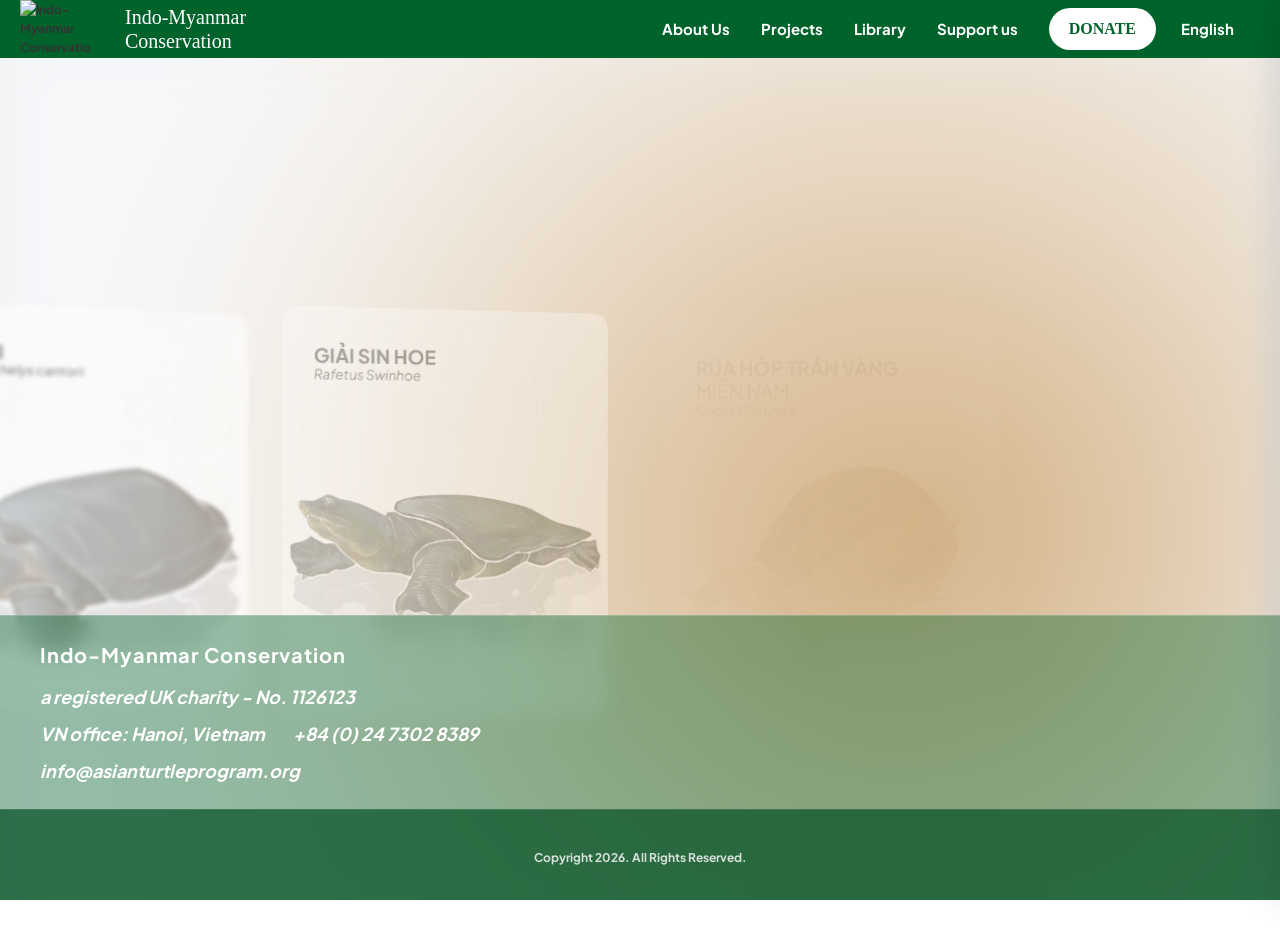
==== commit ec1666b4: "Tinh chỉnh UI details, căn trái header, đổi style card rùa" ====
--- a/index.html
+++ b/index.html
@@ -20,69 +20,198 @@
 </head>
 
 <body>
-  <header id="main-header" style="position: fixed; top: 0; left: 0; width: 100%; z-index: 2000; background-color: #00632B;">
-<div class="header_2 header_is_sticky smart_sticky cz_menu_fx_left_to_right" style=""><div class="row elms_row"><div class="clr"><div class="elms_left header_2_left"><div class="cz_elm logo_header_2_left_1 inner_logo_header_2_left_0" style="margin-top:25px;margin-bottom:25px;"><div class="logo_is_img logo"><a href="https://indomyanmarconservation.org/" title="Indo-Myanmar Conservation"><img src="http://indomyanmarconservation.org/wp-content/uploads/2021/03/imc-logo-19Mar21.png" data-src="" alt="Indo-Myanmar Conservation" width="70" height="auto" style="width: 70px" class="lazyDone"></a></div></div><div class="cz_elm icon_header_2_left_2 inner_icon_header_2_left_1" style="margin-top:30px;margin-right:-30px;margin-bottom:10px;"><div class="elm_icon_text"><span class="it_text " style="font-size:20px;color:#4db849;font-family:'Roboto';font-weight:500;margin-left:10px;">Indo-Myanmar <br>
-Conservation</span></div></div></div><div class="elms_right header_2_right"><div class="cz_elm shop_cart_header_2_right_3 inner_shop_cart_header_2_right_0" style="margin-top:30px;margin-bottom:20px;margin-left:20px;"><div class="elms_shop_cart"><a class="shop_icon noborder" href="https://indomyanmarconservation.org/cart/" aria-label="Cart" style=""><i class="fa czico-025-shopping-cart-3" style="" aria-label="Cart"></i></a><div class="cz_cart"></div></div></div><div class="cz_elm search_header_2_right_4 inner_search_header_2_right_1" style="margin-top:34px;margin-bottom:34px;margin-left:10px;"><div class="search_with_icon search_style_icon_dropdown"><i class="xtra-search-icon fa fa-search" style="font-size:14px;color:#ffffff;background-color:#156131;padding:5px;border-radius:2px;" aria-label="Search"></i><i class="fa czico-198-cancel cz_close_popup xtra-close-icon hide" aria-label="Close"></i><div class="outer_search" style="background-color: rgba(21, 97, 49, 0.01); margin-left: -3px; right: -16px;"><div class="search" style="">
-					<form method="get" action="https://indomyanmarconservation.org/" autocomplete="off">
-
-						
-						<label id="searchLabel749" class="hidden" for="codevzSearch749">Type a keyword ...</label>
-
-						<input id="codevzSearch749" class="ajax_search_input" aria-labelledby="searchLabel749" name="s" type="text" placeholder="Type a keyword ..." style="" required="">
-
-						<button type="submit" aria-label="Search"><i class="fa fa-search" data-xtra-icon="fa fa-search" style="color:#000000;" aria-hidden="true"></i></button>
-
-					</form>
-
-					<div class="ajax_search_results" style="margin-top:15px;border-style:none;border-radius:5px;box-shadow:none;" aria-hidden="true"></div>
-
-					
-				</div></div></div></div><div class="cz_elm menu_header_2_right_5 inner_menu_header_2_right_2" style="margin-top:34px;margin-right:0px;margin-bottom:34px;margin-left:0px;"><i class="fa fa-bars hide icon_mobile_cz_menu_default cz_mi_23272" style="" aria-label="Menu"><span></span></i><ul id="menu_header_2" class="sf-menu clr cz_menu_default sf-js-enabled sf-arrows" data-indicator="fa fa-angle-down" data-indicator2="fa fa-angle-right" style="touch-action: pan-y;"><li id="menu-header_2-4404" class="menu-item menu-item-type-post_type menu-item-object-page menu-item-has-children cz" data-sub-menu=""><a href="https://indomyanmarconservation.org/about-imc/" data-title="About Us" class="sf-with-ul"><span>About Us</span><i class="cz_indicator fa fa-angle-down"></i></a>
-<ul class="sub-menu" style="display: none;">
-<li id="menu-header_2-735" class="menu-item menu-item-type-post_type menu-item-object-page cz" data-sub-menu=""><a href="https://indomyanmarconservation.org/mission-vision-and-history/" data-title="Mission, vision &amp; history"><span>Mission, vision &amp; history</span></a></li>
-<li id="menu-header_2-7900" class="menu-item menu-item-type-post_type menu-item-object-page cz" data-sub-menu=""><a href="https://indomyanmarconservation.org/countries/" data-title="Countries"><span>Countries</span></a></li>
-<li id="menu-header_2-4007" class="menu-item menu-item-type-post_type menu-item-object-page cz" data-sub-menu=""><a href="https://indomyanmarconservation.org/meet-the-team/" data-title="Our team"><span>Our team</span></a></li>
-<li id="menu-header_2-733" class="menu-item menu-item-type-post_type menu-item-object-page cz" data-sub-menu=""><a href="https://indomyanmarconservation.org/donors-partners/" data-title="Donors &amp; partners"><span>Donors &amp; partners</span></a></li>
-<li id="menu-header_2-732" class="menu-item menu-item-type-post_type menu-item-object-page cz" data-sub-menu=""><a href="https://indomyanmarconservation.org/contact-imc/" data-title="Contact us"><span>Contact us</span></a></li>
-</ul>
-</li>
-<li id="menu-header_2-3722" class="menu-item menu-item-type-post_type menu-item-object-page menu-item-has-children cz" data-sub-menu=""><a href="https://indomyanmarconservation.org/project/" data-title="Projects" class="sf-with-ul"><span>Projects</span><i class="cz_indicator fa fa-angle-down"></i></a>
-<ul class="sub-menu" style="display: none;">
-<li id="menu-header_2-5608" class="menu-item menu-item-type-post_type menu-item-object-page cz" data-sub-menu=""><a href="https://indomyanmarconservation.org/awareness_capacity_building/" data-title="Awareness &amp; capacity building"><span>Awareness &amp; capacity building</span></a></li>
-<li id="menu-header_2-5609" class="menu-item menu-item-type-post_type menu-item-object-page cz" data-sub-menu=""><a href="https://indomyanmarconservation.org/biodiversity-survey/" data-title="Biodiversity surveys"><span>Biodiversity surveys</span></a></li>
-<li id="menu-header_2-7898" class="menu-item menu-item-type-post_type menu-item-object-page cz" data-sub-menu=""><a href="https://indomyanmarconservation.org/pa-establishment-management/" data-title="Protected area establishment &amp; management"><span>Protected area establishment &amp; management</span></a></li>
-<li id="menu-header_2-7899" class="menu-item menu-item-type-post_type menu-item-object-page cz" data-sub-menu=""><a href="https://indomyanmarconservation.org/rescue-centre-support/" data-title="Rescue centre support"><span>Rescue centre support</span></a></li>
-<li id="menu-header_2-5607" class="menu-item menu-item-type-post_type menu-item-object-page cz" data-sub-menu=""><a href="https://indomyanmarconservation.org/the-atp/" data-title="Asian Turtle Program"><span>Asian Turtle Program</span></a></li>
-</ul>
-</li>
-<li id="menu-header_2-3539" class="menu-item menu-item-type-post_type menu-item-object-page menu-item-has-children cz" data-sub-menu=""><a href="https://indomyanmarconservation.org/library/" data-title="Library" class="sf-with-ul"><span>Library</span><i class="cz_indicator fa fa-angle-down"></i></a>
-<ul class="sub-menu" style="display: none;">
-<li id="menu-header_2-9440" class="menu-item menu-item-type-post_type menu-item-object-page cz" data-sub-menu=""><a href="https://indomyanmarconservation.org/latest-news/" data-title="Latest news"><span>Latest news</span></a></li>
-<li id="menu-header_2-799" class="menu-item menu-item-type-post_type menu-item-object-page cz" data-sub-menu=""><a href="https://indomyanmarconservation.org/imc-photos/" data-title="IMC photos"><span>IMC photos</span></a></li>
-<li id="menu-header_2-4405" class="menu-item menu-item-type-post_type menu-item-object-page cz" data-sub-menu=""><a href="https://indomyanmarconservation.org/useful-materials/" data-title="Useful materials"><span>Useful materials</span></a></li>
-</ul>
-</li>
-<li id="menu-header_2-746" class="menu-item menu-item-type-post_type menu-item-object-page menu-item-has-children cz" data-sub-menu=""><a href="https://indomyanmarconservation.org/support-us/" data-title="Support us" class="sf-with-ul"><span>Support us</span><i class="cz_indicator fa fa-angle-down"></i></a>
-<ul class="sub-menu" style="display: none;">
-<li id="menu-header_2-747" class="menu-item menu-item-type-post_type menu-item-object-page cz" data-sub-menu=""><a href="https://indomyanmarconservation.org/donate/" data-title="Donate"><span>Donate</span></a></li>
-<li id="menu-header_2-9586" class="menu-item menu-item-type-post_type menu-item-object-page cz" data-sub-menu=""><a href="https://indomyanmarconservation.org/souvenir/" data-title="Shop"><span>Shop</span></a></li>
-<li id="menu-header_2-748" class="menu-item menu-item-type-post_type menu-item-object-page cz" data-sub-menu=""><a href="https://indomyanmarconservation.org/fund-raise-for-us/" data-title="Fund raise for us"><span>Fund raise for us</span></a></li>
-<li id="menu-header_2-750" class="menu-item menu-item-type-post_type menu-item-object-page cz" data-sub-menu=""><a href="https://indomyanmarconservation.org/volunteer-with-us/" data-title="Volunteer with us"><span>Volunteer with us</span></a></li>
-</ul>
-</li>
-<li id="menu-header_2-480" class="menu-item menu-item-type-custom menu-item-object-custom cz" data-sub-menu=""><a href="/donate/" data-title="DONATE" style="font-size:16px;color:#ff5722;font-family:'Roboto';background-position:center center;background-size:cover;background-color:#ffffff;"><span>DONATE</span></a></li>
-<li id="menu-header_2-9999999999" class="menu-item menu-item-type-custom menu-item-object-custom menu_item_wpglobus_menu_switch wpglobus-selector-link wpglobus-current-language cz cz-last-child" data-sub-menu=""><a href="https://indomyanmarconservation.org/?fbclid=IwY2xjawRzbZBleHRuA2FlbQIxMABicmlkETFSZVFlMHE3ekpjTkhrUDFWc3J0YwZhcHBfaWQQMjIyMDM5MTc4ODIwMDg5MgABHpp4i4gwNZDgfOqbLlq79CfdmjgjcGpQmR1iXTpdj9rq5jEBF6fCvQfUgWIx_aem_QphBBeQBzopD9VVDglQXBg" data-title="English" class="sf-with-ul"><span><span class="wpglobus_flag wpglobus_language_name wpglobus_flag_en">English</span></span><i class="cz_indicator fa fa-angle-down" aria-hidden="true"></i></a>
-<ul class="sub-menu" style="display: none;">
-<li id="menu-header_2-wpglobus_menu_switch_vi" class="menu-item menu-item-type-custom menu-item-object-custom sub_menu_item_wpglobus_menu_switch wpglobus-selector-link cz" data-sub-menu=""><a href="https://indomyanmarconservation.org/vi/?fbclid=IwY2xjawRzbZBleHRuA2FlbQIxMABicmlkETFSZVFlMHE3ekpjTkhrUDFWc3J0YwZhcHBfaWQQMjIyMDM5MTc4ODIwMDg5MgABHpp4i4gwNZDgfOqbLlq79CfdmjgjcGpQmR1iXTpdj9rq5jEBF6fCvQfUgWIx_aem_QphBBeQBzopD9VVDglQXBg" data-title="Tiếng Việt"><span><span class="wpglobus_flag wpglobus_language_name wpglobus_flag_vi">Tiếng Việt</span></span></a></li>
-<li id="menu-header_2-wpglobus_menu_switch_my" class="menu-item menu-item-type-custom menu-item-object-custom sub_menu_item_wpglobus_menu_switch wpglobus-selector-link cz" data-sub-menu=""><a href="https://indomyanmarconservation.org/my/?fbclid=IwY2xjawRzbZBleHRuA2FlbQIxMABicmlkETFSZVFlMHE3ekpjTkhrUDFWc3J0YwZhcHBfaWQQMjIyMDM5MTc4ODIwMDg5MgABHpp4i4gwNZDgfOqbLlq79CfdmjgjcGpQmR1iXTpdj9rq5jEBF6fCvQfUgWIx_aem_QphBBeQBzopD9VVDglQXBg" data-title="မြန်မာစာ"><span><span class="wpglobus_flag wpglobus_language_name wpglobus_flag_my">မြန်မာစာ</span></span></a></li>
-</ul>
-</li>
-<li class="cz-extra-menus cz" style="display: none;"><a href="#" class="sf-with-ul" aria-label="More links" aria-hidden="true"><span>&nbsp;<i class="fa czico-055-three cz-extra-menus" style="margin: 0px; display: none;" aria-hidden="true"></i>&nbsp;</span></a><ul class="sub-menu" aria-hidden="true"></ul></li></ul><i class="fa czico-198-cancel cz_close_popup xtra-close-icon hide" aria-label="Close"></i></div></div></div></div></div>
+  <header id="main-header"
+    style="position: fixed; top: 0; left: 0; width: 100%; z-index: 2000; background-color: #00632B;">
+    <div class="header_2 header_is_sticky smart_sticky cz_menu_fx_left_to_right" style="">
+      <div class="row elms_row">
+        <div class="clr">
+          <div class="elms_left header_2_left">
+            <div class="cz_elm logo_header_2_left_1 inner_logo_header_2_left_0"
+              style="margin-top:25px;margin-bottom:25px;">
+              <div class="logo_is_img logo"><a href="https://indomyanmarconservation.org/"
+                  title="Indo-Myanmar Conservation"><img
+                    src="http://indomyanmarconservation.org/wp-content/uploads/2021/03/imc-logo-19Mar21.png" data-src=""
+                    alt="Indo-Myanmar Conservation" width="70" height="auto" style="width: 70px" class="lazyDone"></a>
+              </div>
+            </div>
+            <div class="cz_elm icon_header_2_left_2 inner_icon_header_2_left_1"
+              style="margin-top:30px;margin-right:-30px;margin-bottom:10px;">
+              <div class="elm_icon_text"><span class="it_text "
+                  style="font-size:20px;color:#4db849;font-family:'Roboto';font-weight:500;margin-left:10px;text-align:left;display:inline-block;">Indo-Myanmar
+                  <br>
+                  Conservation</span></div>
+            </div>
+          </div>
+          <div class="elms_right header_2_right">
+            <div class="cz_elm shop_cart_header_2_right_3 inner_shop_cart_header_2_right_0"
+              style="margin-top:30px;margin-bottom:20px;margin-left:20px;">
+              <div class="elms_shop_cart"><a class="shop_icon noborder" href="https://indomyanmarconservation.org/cart/"
+                  aria-label="Cart" style=""><i class="fa czico-025-shopping-cart-3" style="" aria-label="Cart"></i></a>
+                <div class="cz_cart"></div>
+              </div>
+            </div>
+            <div class="cz_elm search_header_2_right_4 inner_search_header_2_right_1"
+              style="margin-top:34px;margin-bottom:34px;margin-left:10px;">
+              <div class="search_with_icon search_style_icon_dropdown"><i class="xtra-search-icon fa fa-search"
+                  style="font-size:14px;color:#ffffff;background-color:#156131;padding:5px;border-radius:2px;"
+                  aria-label="Search"></i><i class="fa czico-198-cancel cz_close_popup xtra-close-icon hide"
+                  aria-label="Close"></i>
+                <div class="outer_search"
+                  style="background-color: rgba(21, 97, 49, 0.01); margin-left: -3px; right: -16px;">
+                  <div class="search" style="">
+                    <form method="get" action="https://indomyanmarconservation.org/" autocomplete="off">
+
+
+                      <label id="searchLabel749" class="hidden" for="codevzSearch749">Type a keyword ...</label>
+
+                      <input id="codevzSearch749" class="ajax_search_input" aria-labelledby="searchLabel749" name="s"
+                        type="text" placeholder="Type a keyword ..." style="" required="">
+
+                      <button type="submit" aria-label="Search"><i class="fa fa-search" data-xtra-icon="fa fa-search"
+                          style="color:#000000;" aria-hidden="true"></i></button>
+
+                    </form>
+
+                    <div class="ajax_search_results"
+                      style="margin-top:15px;border-style:none;border-radius:5px;box-shadow:none;" aria-hidden="true">
+                    </div>
+
+
+                  </div>
+                </div>
+              </div>
+            </div>
+            <div class="cz_elm menu_header_2_right_5 inner_menu_header_2_right_2"
+              style="margin-top:34px;margin-right:0px;margin-bottom:34px;margin-left:0px;"><i
+                class="fa fa-bars hide icon_mobile_cz_menu_default cz_mi_23272" style=""
+                aria-label="Menu"><span></span></i>
+              <ul id="menu_header_2" class="sf-menu clr cz_menu_default sf-js-enabled sf-arrows"
+                data-indicator="fa fa-angle-down" data-indicator2="fa fa-angle-right" style="touch-action: pan-y;">
+                <li id="menu-header_2-4404"
+                  class="menu-item menu-item-type-post_type menu-item-object-page menu-item-has-children cz"
+                  data-sub-menu=""><a href="https://indomyanmarconservation.org/about-imc/" data-title="About Us"
+                    class="sf-with-ul"><span>About Us</span><i class="cz_indicator fa fa-angle-down"></i></a>
+                  <ul class="sub-menu" style="display: none;">
+                    <li id="menu-header_2-735" class="menu-item menu-item-type-post_type menu-item-object-page cz"
+                      data-sub-menu=""><a href="https://indomyanmarconservation.org/mission-vision-and-history/"
+                        data-title="Mission, vision &amp; history"><span>Mission, vision &amp; history</span></a></li>
+                    <li id="menu-header_2-7900" class="menu-item menu-item-type-post_type menu-item-object-page cz"
+                      data-sub-menu=""><a href="https://indomyanmarconservation.org/countries/"
+                        data-title="Countries"><span>Countries</span></a></li>
+                    <li id="menu-header_2-4007" class="menu-item menu-item-type-post_type menu-item-object-page cz"
+                      data-sub-menu=""><a href="https://indomyanmarconservation.org/meet-the-team/"
+                        data-title="Our team"><span>Our team</span></a></li>
+                    <li id="menu-header_2-733" class="menu-item menu-item-type-post_type menu-item-object-page cz"
+                      data-sub-menu=""><a href="https://indomyanmarconservation.org/donors-partners/"
+                        data-title="Donors &amp; partners"><span>Donors &amp; partners</span></a></li>
+                    <li id="menu-header_2-732" class="menu-item menu-item-type-post_type menu-item-object-page cz"
+                      data-sub-menu=""><a href="https://indomyanmarconservation.org/contact-imc/"
+                        data-title="Contact us"><span>Contact us</span></a></li>
+                  </ul>
+                </li>
+                <li id="menu-header_2-3722"
+                  class="menu-item menu-item-type-post_type menu-item-object-page menu-item-has-children cz"
+                  data-sub-menu=""><a href="https://indomyanmarconservation.org/project/" data-title="Projects"
+                    class="sf-with-ul"><span>Projects</span><i class="cz_indicator fa fa-angle-down"></i></a>
+                  <ul class="sub-menu" style="display: none;">
+                    <li id="menu-header_2-5608" class="menu-item menu-item-type-post_type menu-item-object-page cz"
+                      data-sub-menu=""><a href="https://indomyanmarconservation.org/awareness_capacity_building/"
+                        data-title="Awareness &amp; capacity building"><span>Awareness &amp; capacity
+                          building</span></a></li>
+                    <li id="menu-header_2-5609" class="menu-item menu-item-type-post_type menu-item-object-page cz"
+                      data-sub-menu=""><a href="https://indomyanmarconservation.org/biodiversity-survey/"
+                        data-title="Biodiversity surveys"><span>Biodiversity surveys</span></a></li>
+                    <li id="menu-header_2-7898" class="menu-item menu-item-type-post_type menu-item-object-page cz"
+                      data-sub-menu=""><a href="https://indomyanmarconservation.org/pa-establishment-management/"
+                        data-title="Protected area establishment &amp; management"><span>Protected area establishment
+                          &amp; management</span></a></li>
+                    <li id="menu-header_2-7899" class="menu-item menu-item-type-post_type menu-item-object-page cz"
+                      data-sub-menu=""><a href="https://indomyanmarconservation.org/rescue-centre-support/"
+                        data-title="Rescue centre support"><span>Rescue centre support</span></a></li>
+                    <li id="menu-header_2-5607" class="menu-item menu-item-type-post_type menu-item-object-page cz"
+                      data-sub-menu=""><a href="https://indomyanmarconservation.org/the-atp/"
+                        data-title="Asian Turtle Program"><span>Asian Turtle Program</span></a></li>
+                  </ul>
+                </li>
+                <li id="menu-header_2-3539"
+                  class="menu-item menu-item-type-post_type menu-item-object-page menu-item-has-children cz"
+                  data-sub-menu=""><a href="https://indomyanmarconservation.org/library/" data-title="Library"
+                    class="sf-with-ul"><span>Library</span><i class="cz_indicator fa fa-angle-down"></i></a>
+                  <ul class="sub-menu" style="display: none;">
+                    <li id="menu-header_2-9440" class="menu-item menu-item-type-post_type menu-item-object-page cz"
+                      data-sub-menu=""><a href="https://indomyanmarconservation.org/latest-news/"
+                        data-title="Latest news"><span>Latest news</span></a></li>
+                    <li id="menu-header_2-799" class="menu-item menu-item-type-post_type menu-item-object-page cz"
+                      data-sub-menu=""><a href="https://indomyanmarconservation.org/imc-photos/"
+                        data-title="IMC photos"><span>IMC photos</span></a></li>
+                    <li id="menu-header_2-4405" class="menu-item menu-item-type-post_type menu-item-object-page cz"
+                      data-sub-menu=""><a href="https://indomyanmarconservation.org/useful-materials/"
+                        data-title="Useful materials"><span>Useful materials</span></a></li>
+                  </ul>
+                </li>
+                <li id="menu-header_2-746"
+                  class="menu-item menu-item-type-post_type menu-item-object-page menu-item-has-children cz"
+                  data-sub-menu=""><a href="https://indomyanmarconservation.org/support-us/" data-title="Support us"
+                    class="sf-with-ul"><span>Support us</span><i class="cz_indicator fa fa-angle-down"></i></a>
+                  <ul class="sub-menu" style="display: none;">
+                    <li id="menu-header_2-747" class="menu-item menu-item-type-post_type menu-item-object-page cz"
+                      data-sub-menu=""><a href="https://indomyanmarconservation.org/donate/"
+                        data-title="Donate"><span>Donate</span></a></li>
+                    <li id="menu-header_2-9586" class="menu-item menu-item-type-post_type menu-item-object-page cz"
+                      data-sub-menu=""><a href="https://indomyanmarconservation.org/souvenir/"
+                        data-title="Shop"><span>Shop</span></a></li>
+                    <li id="menu-header_2-748" class="menu-item menu-item-type-post_type menu-item-object-page cz"
+                      data-sub-menu=""><a href="https://indomyanmarconservation.org/fund-raise-for-us/"
+                        data-title="Fund raise for us"><span>Fund raise for us</span></a></li>
+                    <li id="menu-header_2-750" class="menu-item menu-item-type-post_type menu-item-object-page cz"
+                      data-sub-menu=""><a href="https://indomyanmarconservation.org/volunteer-with-us/"
+                        data-title="Volunteer with us"><span>Volunteer with us</span></a></li>
+                  </ul>
+                </li>
+                <li id="menu-header_2-480" class="menu-item menu-item-type-custom menu-item-object-custom cz"
+                  data-sub-menu=""><a href="/donate/" data-title="DONATE"
+                    style="font-size:16px;color:#ff5722;font-family:'Roboto';background-position:center center;background-size:cover;background-color:#ffffff;"><span>DONATE</span></a>
+                </li>
+                <li id="menu-header_2-9999999999"
+                  class="menu-item menu-item-type-custom menu-item-object-custom menu_item_wpglobus_menu_switch wpglobus-selector-link wpglobus-current-language cz cz-last-child"
+                  data-sub-menu=""><a
+                    href="https://indomyanmarconservation.org/?fbclid=IwY2xjawRzbZBleHRuA2FlbQIxMABicmlkETFSZVFlMHE3ekpjTkhrUDFWc3J0YwZhcHBfaWQQMjIyMDM5MTc4ODIwMDg5MgABHpp4i4gwNZDgfOqbLlq79CfdmjgjcGpQmR1iXTpdj9rq5jEBF6fCvQfUgWIx_aem_QphBBeQBzopD9VVDglQXBg"
+                    data-title="English" class="sf-with-ul"><span><span
+                        class="wpglobus_flag wpglobus_language_name wpglobus_flag_en">English</span></span><i
+                      class="cz_indicator fa fa-angle-down" aria-hidden="true"></i></a>
+                  <ul class="sub-menu" style="display: none;">
+                    <li id="menu-header_2-wpglobus_menu_switch_vi"
+                      class="menu-item menu-item-type-custom menu-item-object-custom sub_menu_item_wpglobus_menu_switch wpglobus-selector-link cz"
+                      data-sub-menu=""><a
+                        href="https://indomyanmarconservation.org/vi/?fbclid=IwY2xjawRzbZBleHRuA2FlbQIxMABicmlkETFSZVFlMHE3ekpjTkhrUDFWc3J0YwZhcHBfaWQQMjIyMDM5MTc4ODIwMDg5MgABHpp4i4gwNZDgfOqbLlq79CfdmjgjcGpQmR1iXTpdj9rq5jEBF6fCvQfUgWIx_aem_QphBBeQBzopD9VVDglQXBg"
+                        data-title="Tiếng Việt"><span><span
+                            class="wpglobus_flag wpglobus_language_name wpglobus_flag_vi">Tiếng Việt</span></span></a>
+                    </li>
+                    <li id="menu-header_2-wpglobus_menu_switch_my"
+                      class="menu-item menu-item-type-custom menu-item-object-custom sub_menu_item_wpglobus_menu_switch wpglobus-selector-link cz"
+                      data-sub-menu=""><a
+                        href="https://indomyanmarconservation.org/my/?fbclid=IwY2xjawRzbZBleHRuA2FlbQIxMABicmlkETFSZVFlMHE3ekpjTkhrUDFWc3J0YwZhcHBfaWQQMjIyMDM5MTc4ODIwMDg5MgABHpp4i4gwNZDgfOqbLlq79CfdmjgjcGpQmR1iXTpdj9rq5jEBF6fCvQfUgWIx_aem_QphBBeQBzopD9VVDglQXBg"
+                        data-title="မြန်မာစာ"><span><span
+                            class="wpglobus_flag wpglobus_language_name wpglobus_flag_my">မြန်မာစာ</span></span></a>
+                    </li>
+                  </ul>
+                </li>
+                <li class="cz-extra-menus cz" style="display: none;"><a href="#" class="sf-with-ul"
+                    aria-label="More links" aria-hidden="true"><span>&nbsp;<i class="fa czico-055-three cz-extra-menus"
+                        style="margin: 0px; display: none;" aria-hidden="true"></i>&nbsp;</span></a>
+                  <ul class="sub-menu" aria-hidden="true"></ul>
+                </li>
+              </ul><i class="fa czico-198-cancel cz_close_popup xtra-close-icon hide" aria-label="Close"></i>
+            </div>
+          </div>
+        </div>
+      </div>
+    </div>
   </header>
-       3D GRADIENT CAROUSEL
-       (từ https://github.com/clementgrellier/gradientslider)
-       - Kéo / cuộn chuột để điều hướng
-       - Background gradient tự động thay đổi theo ảnh hiện tại
+  3D GRADIENT CAROUSEL
+  (từ https://github.com/clementgrellier/gradientslider)
+  - Kéo / cuộn chuột để điều hướng
+  - Background gradient tự động thay đổi theo ảnh hiện tại
   ============================================================ -->
   <main class="stage" aria-live="polite">
 
@@ -106,14 +235,14 @@
   <!-- Bảng chi tiết (Details View) -->
   <div class="details">
     <div class="details__title">
-      <p data-title="0" data-text>Rùa hộp trán vàng</p>
-      <p data-title="1" data-text>Turtle 2</p>
-      <p data-title="2" data-text>Turtle 3</p>
-      <p data-title="3" data-text>Turtle 4</p>
-      <p data-title="4" data-text>Turtle 5</p>
-      <p data-title="5" data-text>Turtle 6</p>
-      <p data-title="6" data-text>Turtle 7</p>
-      <p data-title="7" data-text>Turtle 8</p>
+      <p data-title="0" data-text>RÙA HỘP TRÁN VÀNG</p>
+      <p data-title="1" data-text>RÙA HỘP TRÁN VÀNG</p>
+      <p data-title="2" data-text>RÙA HỘP TRÁN VÀNG</p>
+      <p data-title="3" data-text>RÙA ĐẦU TO</p>
+      <p data-title="4" data-text>RÙA NÚI VIỀN</p>
+      <p data-title="5" data-text>RÙA NÚI VÀNG</p>
+      <p data-title="6" data-text>GIẢI</p>
+      <p data-title="7" data-text>GIẢI SIN HOE</p>
       <!-- <p data-title="8" data-text>Turtle 9</p>
       <p data-title="9" data-text>Diệp Rùa</p> -->
     </div>
@@ -166,12 +295,86 @@
   <!-- ========================
        FOOTER
   ======================== -->
-  <footer id="site_footer" class="page_footer"><div class="cz_middle_footer"><div class="row clr"><div class="col s4 sidebar_footer-1 clr"><div id="text-7" class="center_on_mobile footer_widget clr widget_text"><h4 class="codevz-widget-title"><span></span></h4>			<div class="textwidget"><p><a data-mce-href="http://indomyanmarconservation.org/" href="http://indomyanmarconservation.org/"><strong>Indo-Myanmar Conservation</strong></a></p>
-</div>
-		</div><div id="codevz_about-2" class="center_on_mobile footer_widget clr codevz-widget-about"><div class="codevz-widget-150 tal"><div class="codevz-widget-about-content mb30"></div><div id="cz1426" class="cz1426 cz_social_icons cz_social clr cz_social_inline_title cz_tooltip cz_tooltip_down"><a class="cz-066-home-3" target="_blank" rel="noopener noreferrer" data-title="a registered UK charity - No. 1126123" aria-label="a registered UK charity - No. 1126123"><i class="fa czico-066-home-3"><span class="ml10">a registered UK charity - No. 1126123</span></i></a><a href="https://asianturtleprogram.org/contact-us/" class="cz-081-placeholder-2" target="_blank" rel="noopener noreferrer" data-title="VN office: Hanoi, Vietnam" aria-label="VN office: Hanoi, Vietnam"><i class="fa czico-081-placeholder-2"><span class="ml10">VN office: Hanoi, Vietnam</span></i></a><a class="cz-122-phone-call" target="_blank" rel="noopener noreferrer" data-title="+84 (0) 24 7302 8389" aria-label="+84 (0) 24 7302 8389"><i class="fa czico-122-phone-call"><span class="ml10">+84 (0) 24 7302 8389</span></i></a><a href="mailto:info@asianturtleprogram.org" class="cz-092-mail" target="_blank" rel="noopener noreferrer" data-title="info@asianturtleprogram.org" aria-label="info@asianturtleprogram.org"><i class="fa czico-092-mail"><span class="ml10">info@asianturtleprogram.org</span></i></a></div></div></div></div><div class="col s4 sidebar_footer-3 clr"><div id="codevzfacebook-2" class="center_on_mobile footer_widget clr codevz-widget-facebook">
-			<div id="fb-root" class=" fb_reset"><div style="position: absolute; top: -10000px; width: 0px; height: 0px;"><div></div></div></div><div class="fb-page fb_iframe_widget" data-href="https://www.facebook.com/IndoMyanmarConservation/" data-small-header="" data-adapt-container-width="true" data-hide-cover="" data-hide-cta="false" data-show-facepile="1" data-show-posts="" fb-xfbml-state="rendered" fb-iframe-plugin-query="adapt_container_width=true&amp;app_id=376512092550885&amp;container_width=392&amp;hide_cover=false&amp;hide_cta=false&amp;href=https%3A%2F%2Fwww.facebook.com%2FIndoMyanmarConservation%2F&amp;locale=en_US&amp;sdk=joey&amp;show_facepile=true&amp;show_posts=false&amp;small_header=false"><span style="vertical-align: bottom; width: 340px; height: 130px;"><iframe name="f45f19571321e5c6c" width="1000px" height="1000px" data-testid="fb:page Facebook Social Plugin" title="fb:page Facebook Social Plugin" frameborder="0" allowtransparency="true" allowfullscreen="true" scrolling="no" allow="encrypted-media" src="https://www.facebook.com/v2.5/plugins/page.php?adapt_container_width=true&amp;app_id=376512092550885&amp;channel=https%3A%2F%2Fstaticxx.facebook.com%2Fx%2Fconnect%2Fxd_arbiter%2F%3Fversion%3D46%23cb%3Df8a6efaa3d9342234%26domain%3Dindomyanmarconservation.org%26is_canvas%3Dfalse%26origin%3Dhttps%253A%252F%252Findomyanmarconservation.org%252Fffb1f61c87176662f%26relation%3Dparent.parent&amp;container_width=392&amp;hide_cover=false&amp;hide_cta=false&amp;href=https%3A%2F%2Fwww.facebook.com%2FIndoMyanmarConservation%2F&amp;locale=en_US&amp;sdk=joey&amp;show_facepile=true&amp;show_posts=false&amp;small_header=false" style="border-width: medium; border-style: none; border-color: currentcolor; border-image: initial; visibility: visible; width: 340px; height: 130px;" class=""></iframe></span></div><script>(function(d,s,id){var js,fjs=d.getElementsByTagName(s)[0];if(d.getElementById(id))return;js=d.createElement(s);js.id=id;js.src="//connect.facebook.net/en_US/sdk.js#xfbml=1&version=v2.5&appId=376512092550885";fjs.parentNode.insertBefore(js,fjs)}(document,'script','facebook-jssdk'));</script>
-
-		</div></div></div></div><div class="footer_2 have_center"><div class="row elms_row"><div class="clr"><div class="elms_left footer_2_left"><div class="cz_elm social_footer_2_left_10 inner_social_footer_2_left_0" style="margin-top:20px;margin-bottom:20px;"></div></div><div class="elms_center footer_2_center"><div><div class="cz_elm icon_footer_2_center_11 inner_icon_footer_2_center_0" style="margin-top:30px;margin-bottom:25px;"><div class="elm_icon_text"><span class="it_text " style="font-size:15px;color:rgba(255,255,255,0.8);">Copyright 2026. All Rights Reserved.</span></div></div></div></div><div class="elms_right footer_2_right"></div></div></div></div></footer>
+  <footer id="site_footer" class="page_footer">
+    <div class="cz_middle_footer">
+      <div class="row clr">
+        <div class="col s4 sidebar_footer-1 clr">
+          <div id="text-7" class="center_on_mobile footer_widget clr widget_text">
+            <h4 class="codevz-widget-title"><span></span></h4>
+            <div class="textwidget">
+              <p><a data-mce-href="http://indomyanmarconservation.org/"
+                  href="http://indomyanmarconservation.org/"><strong>Indo-Myanmar Conservation</strong></a></p>
+            </div>
+          </div>
+          <div id="codevz_about-2" class="center_on_mobile footer_widget clr codevz-widget-about">
+            <div class="codevz-widget-150 tal">
+              <div class="codevz-widget-about-content mb30"></div>
+              <div id="cz1426"
+                class="cz1426 cz_social_icons cz_social clr cz_social_inline_title cz_tooltip cz_tooltip_down"><a
+                  class="cz-066-home-3" target="_blank" rel="noopener noreferrer"
+                  data-title="a registered UK charity - No. 1126123"
+                  aria-label="a registered UK charity - No. 1126123"><i class="fa czico-066-home-3"><span class="ml10">a
+                      registered UK charity - No. 1126123</span></i></a><a
+                  href="https://asianturtleprogram.org/contact-us/" class="cz-081-placeholder-2" target="_blank"
+                  rel="noopener noreferrer" data-title="VN office: Hanoi, Vietnam"
+                  aria-label="VN office: Hanoi, Vietnam"><i class="fa czico-081-placeholder-2"><span class="ml10">VN
+                      office: Hanoi, Vietnam</span></i></a><a class="cz-122-phone-call" target="_blank"
+                  rel="noopener noreferrer" data-title="+84 (0) 24 7302 8389" aria-label="+84 (0) 24 7302 8389"><i
+                    class="fa czico-122-phone-call"><span class="ml10">+84 (0) 24 7302 8389</span></i></a><a
+                  href="mailto:info@asianturtleprogram.org" class="cz-092-mail" target="_blank"
+                  rel="noopener noreferrer" data-title="info@asianturtleprogram.org"
+                  aria-label="info@asianturtleprogram.org"><i class="fa czico-092-mail"><span
+                      class="ml10">info@asianturtleprogram.org</span></i></a></div>
+            </div>
+          </div>
+        </div>
+        <div class="col s4 sidebar_footer-3 clr">
+          <div id="codevzfacebook-2" class="center_on_mobile footer_widget clr codevz-widget-facebook">
+            <div id="fb-root" class=" fb_reset">
+              <div style="position: absolute; top: -10000px; width: 0px; height: 0px;">
+                <div></div>
+              </div>
+            </div>
+            <div class="fb-page fb_iframe_widget" data-href="https://www.facebook.com/IndoMyanmarConservation/"
+              data-small-header="" data-adapt-container-width="true" data-hide-cover="" data-hide-cta="false"
+              data-show-facepile="1" data-show-posts="" fb-xfbml-state="rendered"
+              fb-iframe-plugin-query="adapt_container_width=true&amp;app_id=376512092550885&amp;container_width=392&amp;hide_cover=false&amp;hide_cta=false&amp;href=https%3A%2F%2Fwww.facebook.com%2FIndoMyanmarConservation%2F&amp;locale=en_US&amp;sdk=joey&amp;show_facepile=true&amp;show_posts=false&amp;small_header=false">
+              <span style="vertical-align: bottom; width: 340px; height: 130px;"><iframe name="f45f19571321e5c6c"
+                  width="1000px" height="1000px" data-testid="fb:page Facebook Social Plugin"
+                  title="fb:page Facebook Social Plugin" frameborder="0" allowtransparency="true" allowfullscreen="true"
+                  scrolling="no" allow="encrypted-media"
+                  src="https://www.facebook.com/v2.5/plugins/page.php?adapt_container_width=true&amp;app_id=376512092550885&amp;channel=https%3A%2F%2Fstaticxx.facebook.com%2Fx%2Fconnect%2Fxd_arbiter%2F%3Fversion%3D46%23cb%3Df8a6efaa3d9342234%26domain%3Dindomyanmarconservation.org%26is_canvas%3Dfalse%26origin%3Dhttps%253A%252F%252Findomyanmarconservation.org%252Fffb1f61c87176662f%26relation%3Dparent.parent&amp;container_width=392&amp;hide_cover=false&amp;hide_cta=false&amp;href=https%3A%2F%2Fwww.facebook.com%2FIndoMyanmarConservation%2F&amp;locale=en_US&amp;sdk=joey&amp;show_facepile=true&amp;show_posts=false&amp;small_header=false"
+                  style="border-width: medium; border-style: none; border-color: currentcolor; border-image: initial; visibility: visible; width: 340px; height: 130px;"
+                  class=""></iframe></span>
+            </div>
+            <script>(function (d, s, id) { var js, fjs = d.getElementsByTagName(s)[0]; if (d.getElementById(id)) return; js = d.createElement(s); js.id = id; js.src = "//connect.facebook.net/en_US/sdk.js#xfbml=1&version=v2.5&appId=376512092550885"; fjs.parentNode.insertBefore(js, fjs) }(document, 'script', 'facebook-jssdk'));</script>
+
+          </div>
+        </div>
+      </div>
+    </div>
+    <div class="footer_2 have_center">
+      <div class="row elms_row">
+        <div class="clr">
+          <div class="elms_left footer_2_left">
+            <div class="cz_elm social_footer_2_left_10 inner_social_footer_2_left_0"
+              style="margin-top:20px;margin-bottom:20px;"></div>
+          </div>
+          <div class="elms_center footer_2_center">
+            <div>
+              <div class="cz_elm icon_footer_2_center_11 inner_icon_footer_2_center_0"
+                style="margin-top:30px;margin-bottom:25px;">
+                <div class="elm_icon_text"><span class="it_text "
+                    style="font-size:15px;color:rgba(255,255,255,0.8);">Copyright 2026. All Rights Reserved.</span>
+                </div>
+              </div>
+            </div>
+          </div>
+          <div class="elms_right footer_2_right"></div>
+        </div>
+      </div>
+    </div>
+  </footer>
 
   <!-- ========================
        LINK JS (đặt cuối body)
--- a/assets/css/details.css
+++ b/assets/css/details.css
@@ -15,10 +15,10 @@
   width: 50vw;
   height: 100vh;
   padding: 3vw 4vw;
-  background-color: #f1f1f1;
+  background-color: #ffffff; /* Đổi thành màu trắng tinh */
   color: #333; /* Đảm bảo chữ dễ đọc trên nền sáng */
   transform: translate3d(50vw, 0, 0);
-  z-index: 2000; /* Cao hơn cả stage và loader */
+  z-index: 3000; /* Đặt cao hơn cả footer (2000) để luôn nổi lên trên cùng */
   box-shadow: -10px 0 30px rgba(0,0,0,0.1);
 
   @media (max-width: 600px) {
@@ -29,7 +29,7 @@
 }
 
 .details__title {
-  margin-bottom: 4vw;
+  margin-bottom: 2.5vw; /* Điều chỉnh lại theo ý muốn */
   position: relative;
   display: grid;
 
@@ -54,7 +54,7 @@
   display: flex;
   flex-wrap: wrap;
   align-items: end;
-  gap: 2vw;
+  gap: 1.5vw; /* Đã giảm từ 2vw xuống để kéo text gần card hơn */
 }
 
 .details__texts {
@@ -121,6 +121,7 @@
   object-fit: cover; /* Đổ đầy toàn bộ khung cố định, không bị thừa khoảng trống */
   object-position: center; /* Căn giữa nội dung ảnh */
   border-radius: 15px; /* Giữ bo góc giống card */
+  border: 1px solid #4db849; /* Viền mỏng 1px màu xanh */
 }
 
 .details__texts p {
@@ -133,7 +134,7 @@
   width: 3vw;
   height: 3vw;
   transform: translate(-50%, -50%) scale(0);
-  z-index: 2001; /* Trái lên trên cùng */
+  z-index: 3001; /* Trái lên trên cùng */
   pointer-events: none;
 }
 
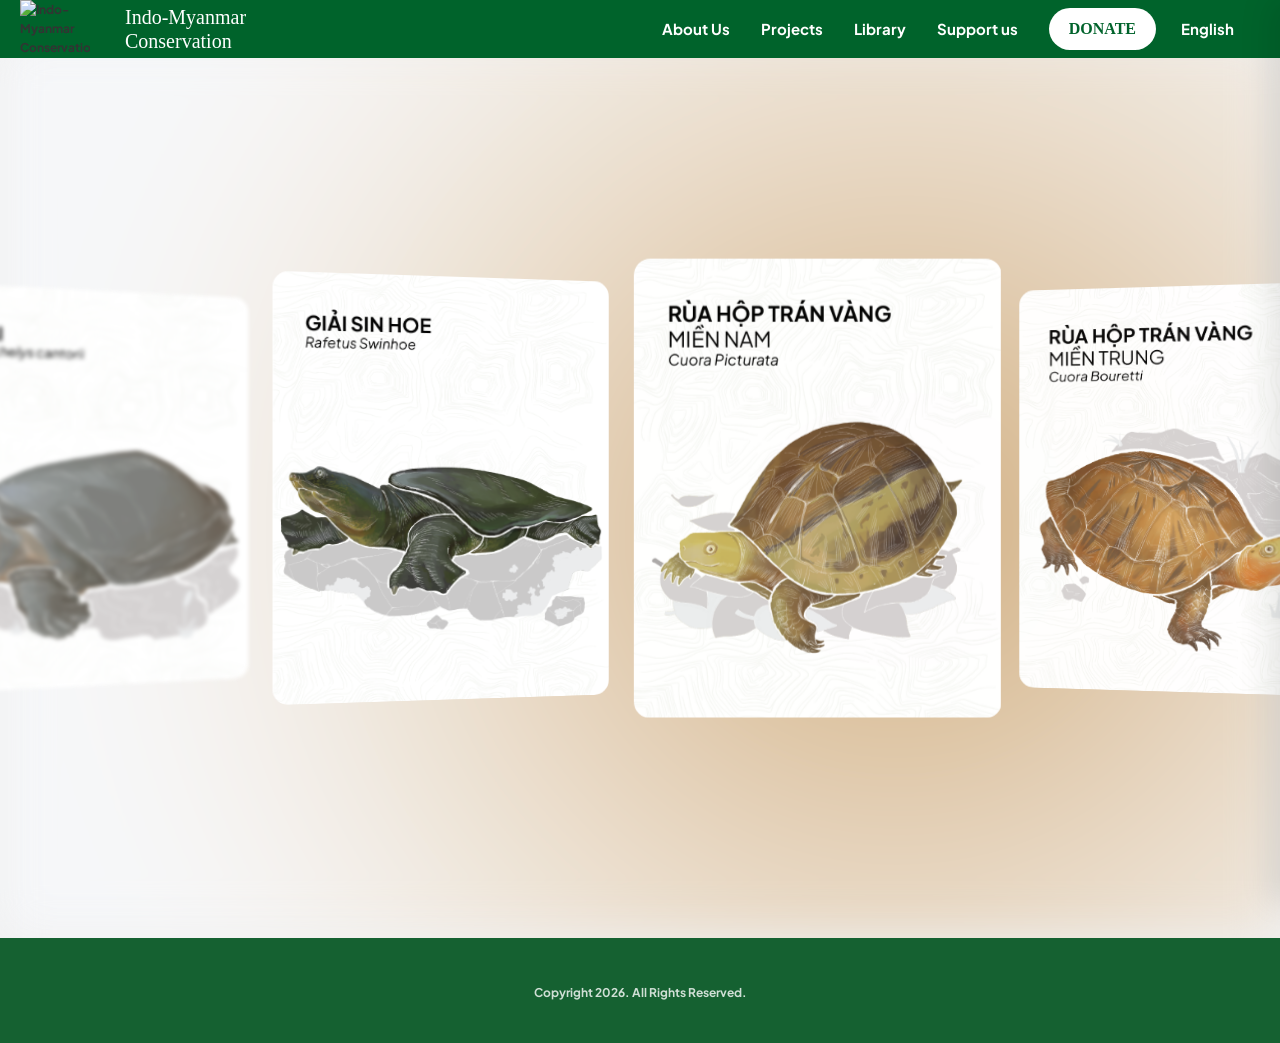
==== commit 9675ac93: "Update layout, footer, and text descriptions" ====
--- a/index.html
+++ b/index.html
@@ -250,38 +250,212 @@
       <div class="details__thumb"></div>
       <div class="details__texts">
         <!-- 10 khối mô tả tương ứng với 10 ảnh -->
-        <p data-desc="0" data-text><span>$15,00</span>Rùa hộp trán vàng, đặc trưng với phần trán có màu vàng nhạt, mai
-          nhô cao rực rỡ.<br><br><b>Kích thước:</b> 15-20cm<br><b>Cân nặng:</b> 1.0kg<br><b>Môi trường:</b> Trên cạn,
-          đầm lầy<button>Xem thêm</button></p>
-        <p data-desc="1" data-text><span>$25,00</span>Rùa ba gờ (Snail-eating turtle), hiền lành, đặc trưng với 3 gờ
-          trên lưng.<br><br><b>Kích thước:</b> 20-25cm<br><b>Cân nặng:</b> 1.5kg<br><b>Môi trường:</b> Nước ngọt, đầm
-          lầy<button>Xem thêm</button></p>
-        <p data-desc="2" data-text><span>$40,00</span>Rùa sao Ấn Độ (Indian Star Tortoise) với hoa văn ngôi sao cực kỳ
-          nổi bật trên mai.<br><br><b>Kích thước:</b> 25-30cm<br><b>Cân nặng:</b> 2.0kg<br><b>Môi trường:</b> Trên cạn,
-          thảo nguyên<button>Xem thêm</button></p>
-        <p data-desc="3" data-text><span>$55,00</span>Rùa cổ rắn (Snake-necked turtle), loài rùa thủy sinh độc đáo với
-          chiếc cổ cực dài.<br><br><b>Kích thước:</b> 25-35cm<br><b>Cân nặng:</b> 1.8kg<br><b>Môi trường:</b> Nước
-          ngọt<button>Xem thêm</button></p>
-        <p data-desc="4" data-text><span>$80,00</span>Rùa cạn Sulcata (African Spurred Tortoise), kích thước khủng và
-          tuổi thọ rất cao.<br><br><b>Kích thước:</b> 60-80cm<br><b>Cân nặng:</b> 40-50kg<br><b>Môi trường:</b> Hoang
-          mạc, trên cạn<button>Xem thêm</button></p>
-        <p data-desc="5" data-text><span>$30,00</span>Rùa hộp lưng đen (Cuora amboinensis), mai đen bóng, có khả năng
-          đóng kín vỏ tự vệ.<br><br><b>Kích thước:</b> 15-20cm<br><b>Cân nặng:</b> 1.0kg<br><b>Môi trường:</b> Bán thủy
-          sinh<button>Xem thêm</button></p>
-        <p data-desc="6" data-text><span>$95,00</span>Rùa cá sấu (Alligator Snapping), ngoại hình gai góc cực ngầu, lực
-          cắn siêu mạnh.<br><br><b>Kích thước:</b> 40-60cm<br><b>Cân nặng:</b> 8-10kg<br><b>Môi trường:</b> Đáy sông,
-          nước ngọt<button>Xem thêm</button></p>
-        <p data-desc="7" data-text><span>$120,00</span>Rùa Leopard (Leopard Tortoise), hoa văn da báo sang trọng, ưa môi
-          trường hanh khô.<br><br><b>Kích thước:</b> 40-50cm<br><b>Cân nặng:</b> 13-18kg<br><b>Môi trường:</b> Đồng cỏ,
-          trên cạn<button>Xem thêm</button></p>
-        <!-- <p data-desc="8" data-text><span>$150,00</span>Rùa Matamata, bậc thầy ngụy trang với chiếc mai xù xì y hệt như
-          khúc gỗ khô.<br><br><b>Kích thước:</b> 45-50cm<br><b>Cân nặng:</b> 15-20kg<br><b>Môi trường:</b> Đầm lầy, nước
-          đọng<button>Xem thêm</button></p>
-        <p data-desc="9" data-text><span>Vô giá</span>Diệp Rùa - Linh vật thần thoại mang đến sự may mắn, bình an và tài
-          lộc rực rỡ.<br><br><b>Kích thước:</b> Linh hoạt<br><b>Cân nặng:</b> Không xác định<br><b>Môi trường:</b> Linh
-          khí thiên nhiên<button>Xem thêm</button></p> -->
+        <p data-desc="0" data-text>
+          Rùa hộp trán vàng miền Nam (Cuora picturata), Còn được gọi là rùa hộp trán vàng hay rùa hộp Việt Nam, là loài rùa hộp đặc hữu của khu vực rừng núi miền Nam Việt Nam. Loài này thuộc họ Geoemydidae và được xem là một trong những loài rùa cạn bán thủy sinh đặc hữu quý hiếm của Việt Nam.<br><br>
+          <span class="section-title">PHÂN BỐ TỰ NHIÊN</span><br>
+          Đây là loài đặc hữu, chỉ được tìm thấy ở vùng núi thuộc các tỉnh Nam Trung Bộ như Phú Yên, Khánh Hòa và Ninh Thuận.<br><br>
+          <span class="section-title">ĐẶC ĐIỂM NHẬN DẠNG CHÍNH</span><br>
+          <b>Kích thước:</b> Chiều dài mai thẳng có thể đạt từ 15-19 cm.<br>
+          <b>Mai:</b> Có màu nâu cam đến nâu sẫm, vòm cao, thường có các vệt và đốm đen ở phía rìa.<br>
+          <b>Đầu và Yếm:</b> Đầu có màu kem hoặc vàng với các đường vân xám nhạt. Yếm màu kem, đặc trưng với một đốm đen lớn trên mỗi tấm yếm.<br>
+          <b>Phân biệt giới tính:</b> Con đực thường có yếm hơi lõm vào trong, móng và đuôi dài, dày hơn so với con cái.<br><br>
+          <span class="section-title">ĐẶC ĐIỂM SINH THÁI</span><br>
+          <b>Sinh cảnh:</b> Sống trong các khu rừng thường xanh ở độ cao từ 300-600m, thường ẩn náu dưới lớp lá mục hoặc trong các bụi cây rậm rạp gần suối.<br>
+          <b>Thức ăn:</b> Thức ăn chủ yếu là giun đất và các loại côn trùng.<br>
+          <b>Sinh sản:</b> Mỗi năm, rùa cái chỉ đẻ một lứa từ 1-3 trứng.<br><br>
+          <span class="section-title">TÌNH TRẠNG BẢO TỒN</span><br>
+          <b>Sách Đỏ IUCN:</b> CR (Cực kỳ Nguy cấp)<br>
+          <b>Sách Đỏ Việt Nam (2024):</b> CR (Cực kỳ Nguy cấp)<br>
+          <b>Công ước CITES:</b> Phụ lục I (Cấm buôn bán quốc tế)<br>
+          <b>Pháp luật Việt Nam:</b> Nghị định 64/2019/NĐ-CP & 84/2021/NĐ-CP
+        </p>
+        <p data-desc="1" data-text>
+          Rùa ba gờ (Malayemys subtrijuga), Hay còn gọi là Snail-eating turtle, là một loài rùa nước ngọt bản địa của khu vực Đông Nam Á, nổi bật với tính cách hiền lành và khả năng chuyên ăn ốc, nhuyễn thể.<br><br>
+          <span class="section-title">PHÂN BỐ TỰ NHIÊN</span><br>
+          Có mặt rộng rãi ở các hệ sinh thái lưu vực sông Mekong, bao gồm Campuchia, Lào, Thái Lan và miền Nam Việt Nam.<br><br>
+          <span class="section-title">ĐẶC ĐIỂM NHẬN DẠNG CHÍNH</span><br>
+          <b>Kích thước:</b> Chiều dài trung bình từ 20-25 cm.<br>
+          <b>Mai:</b> Nổi bật với 3 gờ chạy dọc trên lưng rất rõ nét, mai thường có màu nâu sẫm hoặc nâu gụ.<br>
+          <b>Đầu:</b> Có các sọc vàng đặc trưng chạy dọc hai bên mắt xuống cổ, rất dễ nhận diện.<br>
+          <b>Yếm:</b> Yếm màu vàng có các đốm đen viền quanh.<br><br>
+          <span class="section-title">ĐẶC ĐIỂM SINH THÁI</span><br>
+          <b>Sinh cảnh:</b> Vùng nước chảy chậm như ao hồ, đầm lầy, kênh rạch và ruộng lúa.<br>
+          <b>Thức ăn:</b> Đặc thù ăn động vật thân mềm (ốc, trai), đôi khi ăn tôm, cua nhỏ.<br>
+          <b>Sinh sản:</b> Đẻ từ 3-10 trứng mỗi lứa trong mùa khô.<br><br>
+          <span class="section-title">TÌNH TRẠNG BẢO TỒN</span><br>
+          <b>Sách Đỏ IUCN:</b> NT (Sắp bị đe dọa)<br>
+          <b>Công ước CITES:</b> Phụ lục II<br>
+          <b>Đe dọa:</b> Mất môi trường sống do đô thị hóa và bị săn bắt làm thức ăn.
+        </p>
+        <p data-desc="2" data-text>
+          Rùa sao Ấn Độ (Geochelone elegans), Là một trong những loài rùa cạn có vẻ ngoài lộng lẫy nhất thế giới. Nhờ hoa văn hình ngôi sao rực rỡ trên mai, chúng rất được ưa chuộng trong giới nuôi sinh vật cảnh.<br><br>
+          <span class="section-title">PHÂN BỐ TỰ NHIÊN</span><br>
+          Phân bố chủ yếu tại các vùng khô hạn, trảng cỏ và rừng rụng lá ở Ấn Độ, Pakistan và Sri Lanka.<br><br>
+          <span class="section-title">ĐẶC ĐIỂM NHẬN DẠNG CHÍNH</span><br>
+          <b>Kích thước:</b> Đạt từ 25-30 cm khi trưởng thành.<br>
+          <b>Mai:</b> Vòm nhô rất cao. Mỗi tâm vảy mai có một đốm sáng, từ đó tỏa ra các đường sọc vàng trên nền đen tạo thành họa tiết ngôi sao.<br>
+          <b>Công dụng hoa văn:</b> Họa tiết ngôi sao giúp chúng ngụy trang cực tốt trong các bụi cỏ khô.<br><br>
+          <span class="section-title">ĐẶC ĐIỂM SINH THÁI</span><br>
+          <b>Sinh cảnh:</b> Thích nghi với môi trường bán hoang mạc, trảng cỏ khô cằn và rừng khô.<br>
+          <b>Thức ăn:</b> Chế độ ăn hoàn toàn thực vật, chủ yếu là cỏ khô, hoa, trái cây rụng và lá cây mọng nước.<br>
+          <b>Tập tính:</b> Hoạt động chủ yếu vào sáng sớm và chiều muộn để tránh cái nóng gay gắt.<br><br>
+          <span class="section-title">TÌNH TRẠNG BẢO TỒN</span><br>
+          <b>Sách Đỏ IUCN:</b> VU (Sắp nguy cấp)<br>
+          <b>Công ước CITES:</b> Phụ lục I (Cấm buôn bán thương mại quốc tế)<br>
+          <b>Mối đe dọa chính:</b> Bị săn bắt ráo riết để phục vụ thị trường thú cưng chợ đen.
+        </p>
+        <p data-desc="3" data-text>
+          Rùa cổ rắn (Chelodina longicollis), Hay rùa cổ dài phương Đông (Eastern long-necked turtle), là một loài rùa thủy sinh cực kỳ độc đáo thuộc nhóm rùa cổ gập (Pleurodira) của châu Úc.<br><br>
+          <span class="section-title">PHÂN BỐ TỰ NHIÊN</span><br>
+          Phân bố rộng rãi ở các vùng nước ngọt phía đông nước Úc, từ Queensland kéo dài xuống Nam Úc.<br><br>
+          <span class="section-title">ĐẶC ĐIỂM NHẬN DẠNG CHÍNH</span><br>
+          <b>Kích thước:</b> Mai dài khoảng 25-30 cm, nặng trung bình 1.5 - 2 kg.<br>
+          <b>Đặc điểm cổ:</b> Chiếc cổ có thể dài bằng toàn bộ chiều dài mai. Khác với rùa thường, chúng gập cổ sang một bên để giấu dưới mép mai thay vì rụt thẳng vào trong.<br>
+          <b>Tự vệ:</b> Khi bị đe dọa, chúng tiết ra một chất dịch có mùi hôi cực kỳ khó chịu từ tuyến hôi ở háng.<br><br>
+          <span class="section-title">ĐẶC ĐIỂM SINH THÁI</span><br>
+          <b>Sinh cảnh:</b> Sông suối chảy chậm, đầm lầy, ao hồ nội địa.<br>
+          <b>Thức ăn:</b> Loài ăn thịt hung dữ. Sử dụng chiếc cổ dài phóng ra như rắn để chộp cá, nòng nọc, và động vật giáp xác nhỏ.<br>
+          <b>Di cư:</b> Khả năng di chuyển trên cạn rất tốt để tìm kiếm các vũng nước mới vào mùa hạn hán.<br><br>
+          <span class="section-title">TÌNH TRẠNG BẢO TỒN</span><br>
+          <b>Sách Đỏ IUCN:</b> LC (Ít quan tâm)<br>
+          <b>Tình trạng:</b> Quần thể hiện tại tương đối ổn định, tuy nhiên thường xuyên bị tử vong khi băng qua đường bộ.
+        </p>
+        <p data-desc="4" data-text>
+          Rùa cạn Sulcata (Centrochelys sulcata), Còn gọi là rùa cạn sa mạc châu Phi, đây là loài rùa cạn lớn thứ ba trên thế giới và lớn nhất trong số các loài rùa ở lục địa châu Phi.<br><br>
+          <span class="section-title">PHÂN BỐ TỰ NHIÊN</span><br>
+          Sinh sống dọc theo rìa phía nam của sa mạc Sahara, trải dài qua khu vực Sahel từ Senegal đến Sudan.<br><br>
+          <span class="section-title">ĐẶC ĐIỂM NHẬN DẠNG CHÍNH</span><br>
+          <b>Kích thước khủng:</b> Có thể đạt chiều dài mai trên 80 cm và nặng từ 40 đến 100 kg.<br>
+          <b>Mai và Da:</b> Toàn bộ cơ thể có màu vàng cát hoặc nâu nhạt để phản xạ ánh nắng sa mạc. Lớp vảy sừng mọc nhô ra ở hai chi trước như áo giáp.<br>
+          <b>Tuổi thọ:</b> Rất cao, có thể sống từ 70 đến hơn 100 năm trong điều kiện chăm sóc tốt.<br><br>
+          <span class="section-title">ĐẶC ĐIỂM SINH THÁI</span><br>
+          <b>Sinh cảnh:</b> Thích nghi tuyệt vời với hoang mạc khô hạn và xavan. Chúng đào các hang ngầm rất sâu (tới 15m) để làm nơi trú ẩn, tránh cái nóng đổ lửa.<br>
+          <b>Thức ăn:</b> Thực vật sa mạc nhiều xơ, cỏ khô, cỏ ba lá và thậm chí ăn cả xương rồng.<br>
+          <b>Nước:</b> Thu nhận hầu hết nước từ thực phẩm và có thể nhịn uống nước trong nhiều tháng.<br><br>
+          <span class="section-title">TÌNH TRẠNG BẢO TỒN</span><br>
+          <b>Sách Đỏ IUCN:</b> EN (Nguy cấp)<br>
+          <b>Công ước CITES:</b> Phụ lục II<br>
+          <b>Vấn đề bảo tồn:</b> Chịu sức ép từ suy thoái môi trường sa mạc, chăn thả gia súc quá mức và bị bắt làm thú cưng.
+        </p>
+        <p data-desc="5" data-text>
+          Rùa hộp lưng đen (Cuora amboinensis), Một trong những loài rùa nước ngọt và bán thủy sinh phổ biến và quen thuộc nhất ở Đông Nam Á, nổi bật với khả năng đóng kín mai như một chiếc hộp kiên cố.<br><br>
+          <span class="section-title">PHÂN BỐ TỰ NHIÊN</span><br>
+          Phân bố trải dài từ vùng Đông Ấn Độ, qua bán đảo Đông Dương, đến tận các đảo của Indonesia và Philippines.<br><br>
+          <span class="section-title">ĐẶC ĐIỂM NHẬN DẠNG CHÍNH</span><br>
+          <b>Kích thước:</b> Thường đạt khoảng 15-20 cm, nặng tầm 1.0 - 1.5 kg.<br>
+          <b>Mai:</b> Vòm hình bán cầu, trơn láng, màu đen bóng hoặc xám sẫm.<br>
+          <b>Đầu:</b> Đầu đen với 3 dải màu vàng chạy song song kéo dài từ mõm xuống tận cổ.<br>
+          <b>Yếm khép kín:</b> Yếm bụng có khớp nối (hinge) vô cùng linh hoạt. Khi gặp nguy hiểm, rùa rụt đầu tứ chi vào và khép kín nắp yếm lại, không chừa một khe hở.<br><br>
+          <span class="section-title">ĐẶC ĐIỂM SINH THÁI</span><br>
+          <b>Sinh cảnh:</b> Rất đa dạng: từ ao hồ tĩnh lặng, đầm lầy, kênh rạch, cho đến ruộng lúa nước nông.<br>
+          <b>Thức ăn:</b> Rất phàm ăn và ăn tạp, chúng xơi từ thực vật thủy sinh, nấm, trái cây rụng cho đến côn trùng và cá nhỏ.<br><br>
+          <span class="section-title">TÌNH TRẠNG BẢO TỒN</span><br>
+          <b>Sách Đỏ IUCN:</b> EN (Nguy cấp)<br>
+          <b>Công ước CITES:</b> Phụ lục II<br>
+          <b>Tình trạng:</b> Đang bị khai thác cạn kiệt để làm thực phẩm, dược liệu cổ truyền và sinh vật cảnh.
+        </p>
+        <p data-desc="6" data-text>
+          Rùa cá sấu (Macrochelys temminckii), Được mệnh danh là 'khủng long' của thế giới rùa nước ngọt, loài vật sở hữu ngoại hình gai góc thời tiền sử và lực cắn có thể làm dập nát xương.<br><br>
+          <span class="section-title">PHÂN BỐ TỰ NHIÊN</span><br>
+          Là loài đặc hữu của hệ thống sông ngòi, hồ đầm lầy trải dài khắp khu vực Đông Nam Hoa Kỳ.<br><br>
+          <span class="section-title">ĐẶC ĐIỂM NHẬN DẠNG CHÍNH</span><br>
+          <b>Kích thước khổng lồ:</b> Mai có thể dài từ 40-80 cm, cá thể đực lớn nhất có thể nặng hơn 100 kg.<br>
+          <b>Ngoại hình:</b> Sở hữu 3 hàng gai sừng gồ ghề nổi cao dọc trên mai, trông giống hệt như lưng cá sấu.<br>
+          <b>Đầu và Hàm:</b> Đầu cực lớn không thể rụt hết vào mai. Cặp hàm sắc bén có hình dáng giống mỏ chim ưng với lực cắn khủng khiếp.<br><br>
+          <span class="section-title">ĐẶC ĐIỂM SINH THÁI</span><br>
+          <b>Sinh cảnh:</b> Sống ẩn dật dưới đáy các con sông chảy chậm, ao đầm sâu nhiều bùn và cành cây mục.<br>
+          <b>Thức ăn:</b> Sát thủ phục kích. Nằm bất động há miệng, ngọ nguậy phần phụ thịt trên lưỡi trông như con giun đất để nhử cá. Ăn thịt hầu hết mọi thứ từ cá, rắn, chim nước đến rùa khác.<br><br>
+          <span class="section-title">TÌNH TRẠNG BẢO TỒN</span><br>
+          <b>Sách Đỏ IUCN:</b> VU (Sắp nguy cấp)<br>
+          <b>Mối đe dọa:</b> Thu hẹp sinh cảnh, đắp đập ngăn sông và săn bắt để lấy thịt.
+        </p>
+        <p data-desc="7" data-text>
+          Rùa Leopard (Stigmochelys pardalis), Một trong những loài rùa cạn lớn và có hoa văn đẹp nhất ở lục địa châu Phi, được đặt tên theo những đốm màu nổi bật giống hệt bộ lông của loài báo hoa mai.<br><br>
+          <span class="section-title">PHÂN BỐ TỰ NHIÊN</span><br>
+          Sinh sống rải rác khắp các vùng xavan, thảo nguyên khô hạn trải dài từ Đông Phi xuống đến tận Nam Phi.<br><br>
+          <span class="section-title">ĐẶC ĐIỂM NHẬN DẠNG CHÍNH</span><br>
+          <b>Kích thước:</b> Là loài rùa cạn lớn thứ tư thế giới, dài 40-50 cm và nặng từ 13-18 kg.<br>
+          <b>Hoa văn:</b> Mai vòm cao hình chuông. Trên nền mai vàng rơm hoặc ngà voi được điểm xuyết bởi các vệt đốm đen bất đối xứng tuyệt đẹp, hoa văn rất sắc nét ở con non.<br>
+          <b>Phòng vệ:</b> Khi giật mình thường phát ra tiếng rít lớn và phóng nước tiểu nếu bị nhấc lên.<br><br>
+          <span class="section-title">ĐẶC ĐIỂM SINH THÁI</span><br>
+          <b>Sinh cảnh:</b> Thảo nguyên khô hạn, vùng bán hoang mạc nơi có nhiều bụi cây gai góc.<br>
+          <b>Thức ăn:</b> Chế độ ăn 100% thực vật. Rất thích gặm cỏ, ăn các bụi cây gai, trái cây rụng và đặc biệt là các loài cây xương rồng, sen đá mọng nước.<br><br>
+          <span class="section-title">TÌNH TRẠNG BẢO TỒN</span><br>
+          <b>Sách Đỏ IUCN:</b> LC (Ít quan tâm)<br>
+          <b>Công ước CITES:</b> Phụ lục II<br>
+          <b>Thực trạng:</b> Số lượng trong tự nhiên khá phong phú, tuy nhiên vẫn cần quản lý nghiêm nạn buôn bán thú cưng quốc tế.
+        </p>
       </div>
-    </div>
+
+            <div class="details__galleries">
+        <div class="gallery" data-gallery="0">
+          <img src="./assets/img/web_rua-01.webp" alt="Gallery 1">
+          <img src="./assets/img/web_rua-02.webp" alt="Gallery 2">
+          <img src="./assets/img/web_rua-03.webp" alt="Gallery 3">
+          <img src="./assets/img/web_rua-04.webp" alt="Gallery 4">
+          <img src="./assets/img/web_rua-05.webp" alt="Gallery 5">
+          <img src="./assets/img/web_rua-06.webp" alt="Gallery 6">
+        </div>
+        <div class="gallery" data-gallery="1">
+          <img src="./assets/img/web_rua-01.webp" alt="Gallery 1">
+          <img src="./assets/img/web_rua-02.webp" alt="Gallery 2">
+          <img src="./assets/img/web_rua-03.webp" alt="Gallery 3">
+          <img src="./assets/img/web_rua-04.webp" alt="Gallery 4">
+          <img src="./assets/img/web_rua-05.webp" alt="Gallery 5">
+          <img src="./assets/img/web_rua-06.webp" alt="Gallery 6">
+        </div>
+        <div class="gallery" data-gallery="2">
+          <img src="./assets/img/web_rua-01.webp" alt="Gallery 1">
+          <img src="./assets/img/web_rua-02.webp" alt="Gallery 2">
+          <img src="./assets/img/web_rua-03.webp" alt="Gallery 3">
+          <img src="./assets/img/web_rua-04.webp" alt="Gallery 4">
+          <img src="./assets/img/web_rua-05.webp" alt="Gallery 5">
+          <img src="./assets/img/web_rua-06.webp" alt="Gallery 6">
+        </div>
+        <div class="gallery" data-gallery="3">
+          <img src="./assets/img/web_rua-01.webp" alt="Gallery 1">
+          <img src="./assets/img/web_rua-02.webp" alt="Gallery 2">
+          <img src="./assets/img/web_rua-03.webp" alt="Gallery 3">
+          <img src="./assets/img/web_rua-04.webp" alt="Gallery 4">
+          <img src="./assets/img/web_rua-05.webp" alt="Gallery 5">
+          <img src="./assets/img/web_rua-06.webp" alt="Gallery 6">
+        </div>
+        <div class="gallery" data-gallery="4">
+          <img src="./assets/img/web_rua-01.webp" alt="Gallery 1">
+          <img src="./assets/img/web_rua-02.webp" alt="Gallery 2">
+          <img src="./assets/img/web_rua-03.webp" alt="Gallery 3">
+          <img src="./assets/img/web_rua-04.webp" alt="Gallery 4">
+          <img src="./assets/img/web_rua-05.webp" alt="Gallery 5">
+          <img src="./assets/img/web_rua-06.webp" alt="Gallery 6">
+        </div>
+        <div class="gallery" data-gallery="5">
+          <img src="./assets/img/web_rua-01.webp" alt="Gallery 1">
+          <img src="./assets/img/web_rua-02.webp" alt="Gallery 2">
+          <img src="./assets/img/web_rua-03.webp" alt="Gallery 3">
+          <img src="./assets/img/web_rua-04.webp" alt="Gallery 4">
+          <img src="./assets/img/web_rua-05.webp" alt="Gallery 5">
+          <img src="./assets/img/web_rua-06.webp" alt="Gallery 6">
+        </div>
+        <div class="gallery" data-gallery="6">
+          <img src="./assets/img/web_rua-01.webp" alt="Gallery 1">
+          <img src="./assets/img/web_rua-02.webp" alt="Gallery 2">
+          <img src="./assets/img/web_rua-03.webp" alt="Gallery 3">
+          <img src="./assets/img/web_rua-04.webp" alt="Gallery 4">
+          <img src="./assets/img/web_rua-05.webp" alt="Gallery 5">
+          <img src="./assets/img/web_rua-06.webp" alt="Gallery 6">
+        </div>
+        <div class="gallery" data-gallery="7">
+          <img src="./assets/img/web_rua-01.webp" alt="Gallery 1">
+          <img src="./assets/img/web_rua-02.webp" alt="Gallery 2">
+          <img src="./assets/img/web_rua-03.webp" alt="Gallery 3">
+          <img src="./assets/img/web_rua-04.webp" alt="Gallery 4">
+          <img src="./assets/img/web_rua-05.webp" alt="Gallery 5">
+          <img src="./assets/img/web_rua-06.webp" alt="Gallery 6">
+        </div>
+      </div>
+    </div> <!-- end details__body -->
+    </div> <!-- end details__body -->
+
   </div>
 
   <!-- Dấu X để đóng -->
@@ -296,63 +470,7 @@
        FOOTER
   ======================== -->
   <footer id="site_footer" class="page_footer">
-    <div class="cz_middle_footer">
-      <div class="row clr">
-        <div class="col s4 sidebar_footer-1 clr">
-          <div id="text-7" class="center_on_mobile footer_widget clr widget_text">
-            <h4 class="codevz-widget-title"><span></span></h4>
-            <div class="textwidget">
-              <p><a data-mce-href="http://indomyanmarconservation.org/"
-                  href="http://indomyanmarconservation.org/"><strong>Indo-Myanmar Conservation</strong></a></p>
-            </div>
-          </div>
-          <div id="codevz_about-2" class="center_on_mobile footer_widget clr codevz-widget-about">
-            <div class="codevz-widget-150 tal">
-              <div class="codevz-widget-about-content mb30"></div>
-              <div id="cz1426"
-                class="cz1426 cz_social_icons cz_social clr cz_social_inline_title cz_tooltip cz_tooltip_down"><a
-                  class="cz-066-home-3" target="_blank" rel="noopener noreferrer"
-                  data-title="a registered UK charity - No. 1126123"
-                  aria-label="a registered UK charity - No. 1126123"><i class="fa czico-066-home-3"><span class="ml10">a
-                      registered UK charity - No. 1126123</span></i></a><a
-                  href="https://asianturtleprogram.org/contact-us/" class="cz-081-placeholder-2" target="_blank"
-                  rel="noopener noreferrer" data-title="VN office: Hanoi, Vietnam"
-                  aria-label="VN office: Hanoi, Vietnam"><i class="fa czico-081-placeholder-2"><span class="ml10">VN
-                      office: Hanoi, Vietnam</span></i></a><a class="cz-122-phone-call" target="_blank"
-                  rel="noopener noreferrer" data-title="+84 (0) 24 7302 8389" aria-label="+84 (0) 24 7302 8389"><i
-                    class="fa czico-122-phone-call"><span class="ml10">+84 (0) 24 7302 8389</span></i></a><a
-                  href="mailto:info@asianturtleprogram.org" class="cz-092-mail" target="_blank"
-                  rel="noopener noreferrer" data-title="info@asianturtleprogram.org"
-                  aria-label="info@asianturtleprogram.org"><i class="fa czico-092-mail"><span
-                      class="ml10">info@asianturtleprogram.org</span></i></a></div>
-            </div>
-          </div>
-        </div>
-        <div class="col s4 sidebar_footer-3 clr">
-          <div id="codevzfacebook-2" class="center_on_mobile footer_widget clr codevz-widget-facebook">
-            <div id="fb-root" class=" fb_reset">
-              <div style="position: absolute; top: -10000px; width: 0px; height: 0px;">
-                <div></div>
-              </div>
-            </div>
-            <div class="fb-page fb_iframe_widget" data-href="https://www.facebook.com/IndoMyanmarConservation/"
-              data-small-header="" data-adapt-container-width="true" data-hide-cover="" data-hide-cta="false"
-              data-show-facepile="1" data-show-posts="" fb-xfbml-state="rendered"
-              fb-iframe-plugin-query="adapt_container_width=true&amp;app_id=376512092550885&amp;container_width=392&amp;hide_cover=false&amp;hide_cta=false&amp;href=https%3A%2F%2Fwww.facebook.com%2FIndoMyanmarConservation%2F&amp;locale=en_US&amp;sdk=joey&amp;show_facepile=true&amp;show_posts=false&amp;small_header=false">
-              <span style="vertical-align: bottom; width: 340px; height: 130px;"><iframe name="f45f19571321e5c6c"
-                  width="1000px" height="1000px" data-testid="fb:page Facebook Social Plugin"
-                  title="fb:page Facebook Social Plugin" frameborder="0" allowtransparency="true" allowfullscreen="true"
-                  scrolling="no" allow="encrypted-media"
-                  src="https://www.facebook.com/v2.5/plugins/page.php?adapt_container_width=true&amp;app_id=376512092550885&amp;channel=https%3A%2F%2Fstaticxx.facebook.com%2Fx%2Fconnect%2Fxd_arbiter%2F%3Fversion%3D46%23cb%3Df8a6efaa3d9342234%26domain%3Dindomyanmarconservation.org%26is_canvas%3Dfalse%26origin%3Dhttps%253A%252F%252Findomyanmarconservation.org%252Fffb1f61c87176662f%26relation%3Dparent.parent&amp;container_width=392&amp;hide_cover=false&amp;hide_cta=false&amp;href=https%3A%2F%2Fwww.facebook.com%2FIndoMyanmarConservation%2F&amp;locale=en_US&amp;sdk=joey&amp;show_facepile=true&amp;show_posts=false&amp;small_header=false"
-                  style="border-width: medium; border-style: none; border-color: currentcolor; border-image: initial; visibility: visible; width: 340px; height: 130px;"
-                  class=""></iframe></span>
-            </div>
-            <script>(function (d, s, id) { var js, fjs = d.getElementsByTagName(s)[0]; if (d.getElementById(id)) return; js = d.createElement(s); js.id = id; js.src = "//connect.facebook.net/en_US/sdk.js#xfbml=1&version=v2.5&appId=376512092550885"; fjs.parentNode.insertBefore(js, fjs) }(document, 'script', 'facebook-jssdk'));</script>
-
-          </div>
-        </div>
-      </div>
-    </div>
+
     <div class="footer_2 have_center">
       <div class="row elms_row">
         <div class="clr">
--- a/assets/css/carousel.css
+++ b/assets/css/carousel.css
@@ -4,9 +4,10 @@
 }
 html,
 body {
-  height: 100%;
   margin: 0;
-  overflow: hidden;
+  overflow-x: hidden;
+  overflow-y: auto;
+  background-color: var(--bg);
 }
 
 :root {
--- a/assets/css/details.css
+++ b/assets/css/details.css
@@ -53,23 +53,37 @@
 .details__body {
   display: flex;
   flex-wrap: wrap;
-  align-items: end;
+  align-items: flex-start; /* Đổi từ end sang flex-start để ảnh và text căn bằng nhau ở trên cùng */
   gap: 1.5vw; /* Đã giảm từ 2vw xuống để kéo text gần card hơn */
+  max-height: 80vh; /* Giới hạn chiều cao cho toàn bộ body để có thể cuộn cả ảnh và text */
+  overflow-y: auto; /* Thêm thanh cuộn cho toàn bộ phần thân */
+  padding-right: 1vw; /* Khoảng cách với thanh cuộn */
+  padding-bottom: 5vw; /* Khoảng cách phía dưới khi cuộn kịch kim */
 }
 
 .details__texts {
   position: relative;
-  height: 100%;
-  line-height: 1.5;
-  display: grid;
-  max-width: 15rem;
-}
-
-.details__texts span {
-  display: block;
-  font-size: 1.5rem;
-  margin-bottom: 1rem;
-  font-weight: bold;
+  height: auto;
+  line-height: 1.6;
+  display: grid; /* Sử dụng grid để các đoạn chữ đè lên nhau cùng 1 vị trí */
+  flex: 1; /* Tự động co giãn để chiếm hết phần không gian còn lại */
+  min-width: 300px; /* Chỉ rớt dòng (wrap) khi màn hình quá nhỏ (vd: mobile) */
+}
+
+.details__texts [data-text] {
+  grid-area: 1 / -1; /* Đảm bảo tất cả các thẻ p đều nằm đè lên nhau ở cùng gốc tọa độ */
+}
+
+.details__texts span.section-title {
+  display: inline-block;
+  font-size: 1.1rem;
+  font-weight: 500;
+  text-transform: uppercase;
+  margin-top: 1.5rem;
+  margin-bottom: 0.5rem;
+  border-bottom: 1px solid #333;
+  padding-bottom: 0.3rem;
+  width: auto;
 }
 
 .details__texts button {
@@ -125,8 +139,10 @@
 }
 
 .details__texts p {
-  font-size: 0.85rem;
+  font-size: 1rem;
+  margin-top: 0; /* Xóa margin top để căn bằng tuyệt đối với mép trên của ảnh */
   margin-bottom: 1vw;
+  font-family: 'Roboto', sans-serif; /* Đổi font chữ giống trong ảnh */
 }
 
 .cross {
@@ -165,3 +181,30 @@
 .details.--is-showing {
   opacity: 1;
 }
+
+.details__galleries {
+  width: 100%;
+  margin-top: 2vw;
+  padding-right: 1.5vw;
+}
+
+.gallery {
+  display: none; /* Hide by default */
+  grid-template-columns: repeat(3, 1fr);
+  gap: 1.5vw;
+  width: 100%;
+}
+
+.gallery img {
+  width: 100%;
+  aspect-ratio: 1; /* Make them square */
+  object-fit: cover;
+  border-radius: 12px; /* Slightly rounded corners */
+  border: 1px solid rgba(0,0,0,0.05);
+}
+
+@media (max-width: 600px) {
+  .gallery {
+    grid-template-columns: repeat(2, 1fr);
+  }
+}
--- a/assets/css/style.css
+++ b/assets/css/style.css
@@ -221,19 +221,13 @@
    FOOTER
    ============================================================ */
 #site_footer {
-  background-color: rgba(0, 99, 43, 0.4);
-  backdrop-filter: blur(10px);
-  -webkit-backdrop-filter: blur(10px);
-  color: #fff;
-  padding-top: 15px;
+  background-color: #156131;
+  color: #fff;
+  padding: 15px 0;
   font-family: 'Plus Jakarta Sans Bold', sans-serif;
   z-index: 2000;
-  position: fixed;
-  bottom: 0;
-  left: 0;
+  position: relative;
   width: 100%;
-  margin-top: 0;
-  border-top: 1px solid rgba(255, 255, 255, 0.2);
 }
 #site_footer a {
   color: #fff;
@@ -326,11 +320,11 @@
 }
 /* Bottom Footer */
 .footer_2 {
-  background-color: rgba(0, 77, 34, 0.7);
-  padding: 8px 0;
-  margin-top: 15px;
+  background-color: transparent;
+  padding: 0;
+  margin-top: 0;
   text-align: center;
-  border-top: 1px solid rgba(255, 255, 255, 0.1);
+  border-top: none;
 }
 .footer_2 .it_text {
   font-size: 12px !important;
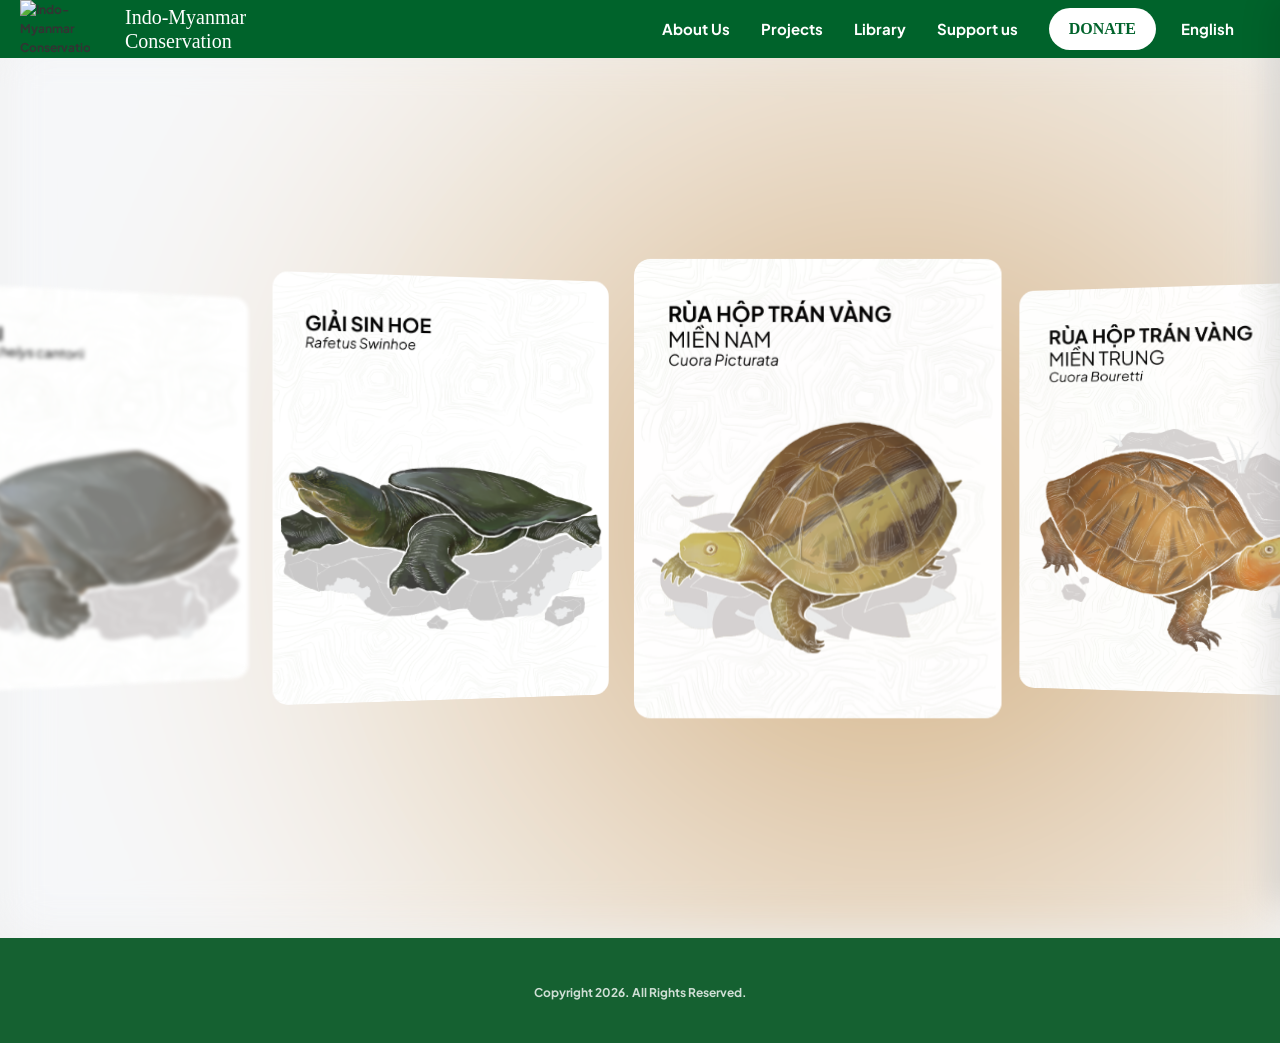
==== commit 62cdbad1: "Update gallery images and styling for turtles" ====
--- a/index.html
+++ b/index.html
@@ -251,16 +251,22 @@
       <div class="details__texts">
         <!-- 10 khối mô tả tương ứng với 10 ảnh -->
         <p data-desc="0" data-text>
-          Rùa hộp trán vàng miền Nam (Cuora picturata), Còn được gọi là rùa hộp trán vàng hay rùa hộp Việt Nam, là loài rùa hộp đặc hữu của khu vực rừng núi miền Nam Việt Nam. Loài này thuộc họ Geoemydidae và được xem là một trong những loài rùa cạn bán thủy sinh đặc hữu quý hiếm của Việt Nam.<br><br>
-          <span class="section-title">PHÂN BỐ TỰ NHIÊN</span><br>
-          Đây là loài đặc hữu, chỉ được tìm thấy ở vùng núi thuộc các tỉnh Nam Trung Bộ như Phú Yên, Khánh Hòa và Ninh Thuận.<br><br>
+          Rùa hộp trán vàng miền Nam (Cuora picturata), Còn được gọi là rùa hộp trán vàng hay rùa hộp Việt Nam, là loài
+          rùa hộp đặc hữu của khu vực rừng núi miền Nam Việt Nam. Loài này thuộc họ Geoemydidae và được xem là một trong
+          những loài rùa cạn bán thủy sinh đặc hữu quý hiếm của Việt Nam.<br><br>
+          <span class="section-title">PHÂN BỐ TỰ NHIÊN</span><br>
+          Đây là loài đặc hữu, chỉ được tìm thấy ở vùng núi thuộc các tỉnh Nam Trung Bộ như Phú Yên, Khánh Hòa và Ninh
+          Thuận.<br><br>
           <span class="section-title">ĐẶC ĐIỂM NHẬN DẠNG CHÍNH</span><br>
           <b>Kích thước:</b> Chiều dài mai thẳng có thể đạt từ 15-19 cm.<br>
           <b>Mai:</b> Có màu nâu cam đến nâu sẫm, vòm cao, thường có các vệt và đốm đen ở phía rìa.<br>
-          <b>Đầu và Yếm:</b> Đầu có màu kem hoặc vàng với các đường vân xám nhạt. Yếm màu kem, đặc trưng với một đốm đen lớn trên mỗi tấm yếm.<br>
-          <b>Phân biệt giới tính:</b> Con đực thường có yếm hơi lõm vào trong, móng và đuôi dài, dày hơn so với con cái.<br><br>
-          <span class="section-title">ĐẶC ĐIỂM SINH THÁI</span><br>
-          <b>Sinh cảnh:</b> Sống trong các khu rừng thường xanh ở độ cao từ 300-600m, thường ẩn náu dưới lớp lá mục hoặc trong các bụi cây rậm rạp gần suối.<br>
+          <b>Đầu và Yếm:</b> Đầu có màu kem hoặc vàng với các đường vân xám nhạt. Yếm màu kem, đặc trưng với một đốm đen
+          lớn trên mỗi tấm yếm.<br>
+          <b>Phân biệt giới tính:</b> Con đực thường có yếm hơi lõm vào trong, móng và đuôi dài, dày hơn so với con
+          cái.<br><br>
+          <span class="section-title">ĐẶC ĐIỂM SINH THÁI</span><br>
+          <b>Sinh cảnh:</b> Sống trong các khu rừng thường xanh ở độ cao từ 300-600m, thường ẩn náu dưới lớp lá mục hoặc
+          trong các bụi cây rậm rạp gần suối.<br>
           <b>Thức ăn:</b> Thức ăn chủ yếu là giun đất và các loại côn trùng.<br>
           <b>Sinh sản:</b> Mỗi năm, rùa cái chỉ đẻ một lứa từ 1-3 trứng.<br><br>
           <span class="section-title">TÌNH TRẠNG BẢO TỒN</span><br>
@@ -270,9 +276,11 @@
           <b>Pháp luật Việt Nam:</b> Nghị định 64/2019/NĐ-CP & 84/2021/NĐ-CP
         </p>
         <p data-desc="1" data-text>
-          Rùa ba gờ (Malayemys subtrijuga), Hay còn gọi là Snail-eating turtle, là một loài rùa nước ngọt bản địa của khu vực Đông Nam Á, nổi bật với tính cách hiền lành và khả năng chuyên ăn ốc, nhuyễn thể.<br><br>
-          <span class="section-title">PHÂN BỐ TỰ NHIÊN</span><br>
-          Có mặt rộng rãi ở các hệ sinh thái lưu vực sông Mekong, bao gồm Campuchia, Lào, Thái Lan và miền Nam Việt Nam.<br><br>
+          Rùa ba gờ (Malayemys subtrijuga), Hay còn gọi là Snail-eating turtle, là một loài rùa nước ngọt bản địa của
+          khu vực Đông Nam Á, nổi bật với tính cách hiền lành và khả năng chuyên ăn ốc, nhuyễn thể.<br><br>
+          <span class="section-title">PHÂN BỐ TỰ NHIÊN</span><br>
+          Có mặt rộng rãi ở các hệ sinh thái lưu vực sông Mekong, bao gồm Campuchia, Lào, Thái Lan và miền Nam Việt
+          Nam.<br><br>
           <span class="section-title">ĐẶC ĐIỂM NHẬN DẠNG CHÍNH</span><br>
           <b>Kích thước:</b> Chiều dài trung bình từ 20-25 cm.<br>
           <b>Mai:</b> Nổi bật với 3 gờ chạy dọc trên lưng rất rõ nét, mai thường có màu nâu sẫm hoặc nâu gụ.<br>
@@ -288,12 +296,14 @@
           <b>Đe dọa:</b> Mất môi trường sống do đô thị hóa và bị săn bắt làm thức ăn.
         </p>
         <p data-desc="2" data-text>
-          Rùa sao Ấn Độ (Geochelone elegans), Là một trong những loài rùa cạn có vẻ ngoài lộng lẫy nhất thế giới. Nhờ hoa văn hình ngôi sao rực rỡ trên mai, chúng rất được ưa chuộng trong giới nuôi sinh vật cảnh.<br><br>
+          Rùa sao Ấn Độ (Geochelone elegans), Là một trong những loài rùa cạn có vẻ ngoài lộng lẫy nhất thế giới. Nhờ
+          hoa văn hình ngôi sao rực rỡ trên mai, chúng rất được ưa chuộng trong giới nuôi sinh vật cảnh.<br><br>
           <span class="section-title">PHÂN BỐ TỰ NHIÊN</span><br>
           Phân bố chủ yếu tại các vùng khô hạn, trảng cỏ và rừng rụng lá ở Ấn Độ, Pakistan và Sri Lanka.<br><br>
           <span class="section-title">ĐẶC ĐIỂM NHẬN DẠNG CHÍNH</span><br>
           <b>Kích thước:</b> Đạt từ 25-30 cm khi trưởng thành.<br>
-          <b>Mai:</b> Vòm nhô rất cao. Mỗi tâm vảy mai có một đốm sáng, từ đó tỏa ra các đường sọc vàng trên nền đen tạo thành họa tiết ngôi sao.<br>
+          <b>Mai:</b> Vòm nhô rất cao. Mỗi tâm vảy mai có một đốm sáng, từ đó tỏa ra các đường sọc vàng trên nền đen tạo
+          thành họa tiết ngôi sao.<br>
           <b>Công dụng hoa văn:</b> Họa tiết ngôi sao giúp chúng ngụy trang cực tốt trong các bụi cỏ khô.<br><br>
           <span class="section-title">ĐẶC ĐIỂM SINH THÁI</span><br>
           <b>Sinh cảnh:</b> Thích nghi với môi trường bán hoang mạc, trảng cỏ khô cằn và rừng khô.<br>
@@ -305,128 +315,148 @@
           <b>Mối đe dọa chính:</b> Bị săn bắt ráo riết để phục vụ thị trường thú cưng chợ đen.
         </p>
         <p data-desc="3" data-text>
-          Rùa cổ rắn (Chelodina longicollis), Hay rùa cổ dài phương Đông (Eastern long-necked turtle), là một loài rùa thủy sinh cực kỳ độc đáo thuộc nhóm rùa cổ gập (Pleurodira) của châu Úc.<br><br>
+          Rùa cổ rắn (Chelodina longicollis), Hay rùa cổ dài phương Đông (Eastern long-necked turtle), là một loài rùa
+          thủy sinh cực kỳ độc đáo thuộc nhóm rùa cổ gập (Pleurodira) của châu Úc.<br><br>
           <span class="section-title">PHÂN BỐ TỰ NHIÊN</span><br>
           Phân bố rộng rãi ở các vùng nước ngọt phía đông nước Úc, từ Queensland kéo dài xuống Nam Úc.<br><br>
           <span class="section-title">ĐẶC ĐIỂM NHẬN DẠNG CHÍNH</span><br>
           <b>Kích thước:</b> Mai dài khoảng 25-30 cm, nặng trung bình 1.5 - 2 kg.<br>
-          <b>Đặc điểm cổ:</b> Chiếc cổ có thể dài bằng toàn bộ chiều dài mai. Khác với rùa thường, chúng gập cổ sang một bên để giấu dưới mép mai thay vì rụt thẳng vào trong.<br>
-          <b>Tự vệ:</b> Khi bị đe dọa, chúng tiết ra một chất dịch có mùi hôi cực kỳ khó chịu từ tuyến hôi ở háng.<br><br>
+          <b>Đặc điểm cổ:</b> Chiếc cổ có thể dài bằng toàn bộ chiều dài mai. Khác với rùa thường, chúng gập cổ sang một
+          bên để giấu dưới mép mai thay vì rụt thẳng vào trong.<br>
+          <b>Tự vệ:</b> Khi bị đe dọa, chúng tiết ra một chất dịch có mùi hôi cực kỳ khó chịu từ tuyến hôi ở
+          háng.<br><br>
           <span class="section-title">ĐẶC ĐIỂM SINH THÁI</span><br>
           <b>Sinh cảnh:</b> Sông suối chảy chậm, đầm lầy, ao hồ nội địa.<br>
-          <b>Thức ăn:</b> Loài ăn thịt hung dữ. Sử dụng chiếc cổ dài phóng ra như rắn để chộp cá, nòng nọc, và động vật giáp xác nhỏ.<br>
+          <b>Thức ăn:</b> Loài ăn thịt hung dữ. Sử dụng chiếc cổ dài phóng ra như rắn để chộp cá, nòng nọc, và động vật
+          giáp xác nhỏ.<br>
           <b>Di cư:</b> Khả năng di chuyển trên cạn rất tốt để tìm kiếm các vũng nước mới vào mùa hạn hán.<br><br>
           <span class="section-title">TÌNH TRẠNG BẢO TỒN</span><br>
           <b>Sách Đỏ IUCN:</b> LC (Ít quan tâm)<br>
-          <b>Tình trạng:</b> Quần thể hiện tại tương đối ổn định, tuy nhiên thường xuyên bị tử vong khi băng qua đường bộ.
+          <b>Tình trạng:</b> Quần thể hiện tại tương đối ổn định, tuy nhiên thường xuyên bị tử vong khi băng qua đường
+          bộ.
         </p>
         <p data-desc="4" data-text>
-          Rùa cạn Sulcata (Centrochelys sulcata), Còn gọi là rùa cạn sa mạc châu Phi, đây là loài rùa cạn lớn thứ ba trên thế giới và lớn nhất trong số các loài rùa ở lục địa châu Phi.<br><br>
+          Rùa cạn Sulcata (Centrochelys sulcata), Còn gọi là rùa cạn sa mạc châu Phi, đây là loài rùa cạn lớn thứ ba
+          trên thế giới và lớn nhất trong số các loài rùa ở lục địa châu Phi.<br><br>
           <span class="section-title">PHÂN BỐ TỰ NHIÊN</span><br>
           Sinh sống dọc theo rìa phía nam của sa mạc Sahara, trải dài qua khu vực Sahel từ Senegal đến Sudan.<br><br>
           <span class="section-title">ĐẶC ĐIỂM NHẬN DẠNG CHÍNH</span><br>
           <b>Kích thước khủng:</b> Có thể đạt chiều dài mai trên 80 cm và nặng từ 40 đến 100 kg.<br>
-          <b>Mai và Da:</b> Toàn bộ cơ thể có màu vàng cát hoặc nâu nhạt để phản xạ ánh nắng sa mạc. Lớp vảy sừng mọc nhô ra ở hai chi trước như áo giáp.<br>
+          <b>Mai và Da:</b> Toàn bộ cơ thể có màu vàng cát hoặc nâu nhạt để phản xạ ánh nắng sa mạc. Lớp vảy sừng mọc
+          nhô ra ở hai chi trước như áo giáp.<br>
           <b>Tuổi thọ:</b> Rất cao, có thể sống từ 70 đến hơn 100 năm trong điều kiện chăm sóc tốt.<br><br>
           <span class="section-title">ĐẶC ĐIỂM SINH THÁI</span><br>
-          <b>Sinh cảnh:</b> Thích nghi tuyệt vời với hoang mạc khô hạn và xavan. Chúng đào các hang ngầm rất sâu (tới 15m) để làm nơi trú ẩn, tránh cái nóng đổ lửa.<br>
+          <b>Sinh cảnh:</b> Thích nghi tuyệt vời với hoang mạc khô hạn và xavan. Chúng đào các hang ngầm rất sâu (tới
+          15m) để làm nơi trú ẩn, tránh cái nóng đổ lửa.<br>
           <b>Thức ăn:</b> Thực vật sa mạc nhiều xơ, cỏ khô, cỏ ba lá và thậm chí ăn cả xương rồng.<br>
           <b>Nước:</b> Thu nhận hầu hết nước từ thực phẩm và có thể nhịn uống nước trong nhiều tháng.<br><br>
           <span class="section-title">TÌNH TRẠNG BẢO TỒN</span><br>
           <b>Sách Đỏ IUCN:</b> EN (Nguy cấp)<br>
           <b>Công ước CITES:</b> Phụ lục II<br>
-          <b>Vấn đề bảo tồn:</b> Chịu sức ép từ suy thoái môi trường sa mạc, chăn thả gia súc quá mức và bị bắt làm thú cưng.
+          <b>Vấn đề bảo tồn:</b> Chịu sức ép từ suy thoái môi trường sa mạc, chăn thả gia súc quá mức và bị bắt làm thú
+          cưng.
         </p>
         <p data-desc="5" data-text>
-          Rùa hộp lưng đen (Cuora amboinensis), Một trong những loài rùa nước ngọt và bán thủy sinh phổ biến và quen thuộc nhất ở Đông Nam Á, nổi bật với khả năng đóng kín mai như một chiếc hộp kiên cố.<br><br>
-          <span class="section-title">PHÂN BỐ TỰ NHIÊN</span><br>
-          Phân bố trải dài từ vùng Đông Ấn Độ, qua bán đảo Đông Dương, đến tận các đảo của Indonesia và Philippines.<br><br>
+          Rùa hộp lưng đen (Cuora amboinensis), Một trong những loài rùa nước ngọt và bán thủy sinh phổ biến và quen
+          thuộc nhất ở Đông Nam Á, nổi bật với khả năng đóng kín mai như một chiếc hộp kiên cố.<br><br>
+          <span class="section-title">PHÂN BỐ TỰ NHIÊN</span><br>
+          Phân bố trải dài từ vùng Đông Ấn Độ, qua bán đảo Đông Dương, đến tận các đảo của Indonesia và
+          Philippines.<br><br>
           <span class="section-title">ĐẶC ĐIỂM NHẬN DẠNG CHÍNH</span><br>
           <b>Kích thước:</b> Thường đạt khoảng 15-20 cm, nặng tầm 1.0 - 1.5 kg.<br>
           <b>Mai:</b> Vòm hình bán cầu, trơn láng, màu đen bóng hoặc xám sẫm.<br>
           <b>Đầu:</b> Đầu đen với 3 dải màu vàng chạy song song kéo dài từ mõm xuống tận cổ.<br>
-          <b>Yếm khép kín:</b> Yếm bụng có khớp nối (hinge) vô cùng linh hoạt. Khi gặp nguy hiểm, rùa rụt đầu tứ chi vào và khép kín nắp yếm lại, không chừa một khe hở.<br><br>
+          <b>Yếm khép kín:</b> Yếm bụng có khớp nối (hinge) vô cùng linh hoạt. Khi gặp nguy hiểm, rùa rụt đầu tứ chi vào
+          và khép kín nắp yếm lại, không chừa một khe hở.<br><br>
           <span class="section-title">ĐẶC ĐIỂM SINH THÁI</span><br>
           <b>Sinh cảnh:</b> Rất đa dạng: từ ao hồ tĩnh lặng, đầm lầy, kênh rạch, cho đến ruộng lúa nước nông.<br>
-          <b>Thức ăn:</b> Rất phàm ăn và ăn tạp, chúng xơi từ thực vật thủy sinh, nấm, trái cây rụng cho đến côn trùng và cá nhỏ.<br><br>
+          <b>Thức ăn:</b> Rất phàm ăn và ăn tạp, chúng xơi từ thực vật thủy sinh, nấm, trái cây rụng cho đến côn trùng
+          và cá nhỏ.<br><br>
           <span class="section-title">TÌNH TRẠNG BẢO TỒN</span><br>
           <b>Sách Đỏ IUCN:</b> EN (Nguy cấp)<br>
           <b>Công ước CITES:</b> Phụ lục II<br>
           <b>Tình trạng:</b> Đang bị khai thác cạn kiệt để làm thực phẩm, dược liệu cổ truyền và sinh vật cảnh.
         </p>
         <p data-desc="6" data-text>
-          Rùa cá sấu (Macrochelys temminckii), Được mệnh danh là 'khủng long' của thế giới rùa nước ngọt, loài vật sở hữu ngoại hình gai góc thời tiền sử và lực cắn có thể làm dập nát xương.<br><br>
+          Rùa cá sấu (Macrochelys temminckii), Được mệnh danh là 'khủng long' của thế giới rùa nước ngọt, loài vật sở
+          hữu ngoại hình gai góc thời tiền sử và lực cắn có thể làm dập nát xương.<br><br>
           <span class="section-title">PHÂN BỐ TỰ NHIÊN</span><br>
           Là loài đặc hữu của hệ thống sông ngòi, hồ đầm lầy trải dài khắp khu vực Đông Nam Hoa Kỳ.<br><br>
           <span class="section-title">ĐẶC ĐIỂM NHẬN DẠNG CHÍNH</span><br>
           <b>Kích thước khổng lồ:</b> Mai có thể dài từ 40-80 cm, cá thể đực lớn nhất có thể nặng hơn 100 kg.<br>
           <b>Ngoại hình:</b> Sở hữu 3 hàng gai sừng gồ ghề nổi cao dọc trên mai, trông giống hệt như lưng cá sấu.<br>
-          <b>Đầu và Hàm:</b> Đầu cực lớn không thể rụt hết vào mai. Cặp hàm sắc bén có hình dáng giống mỏ chim ưng với lực cắn khủng khiếp.<br><br>
+          <b>Đầu và Hàm:</b> Đầu cực lớn không thể rụt hết vào mai. Cặp hàm sắc bén có hình dáng giống mỏ chim ưng với
+          lực cắn khủng khiếp.<br><br>
           <span class="section-title">ĐẶC ĐIỂM SINH THÁI</span><br>
           <b>Sinh cảnh:</b> Sống ẩn dật dưới đáy các con sông chảy chậm, ao đầm sâu nhiều bùn và cành cây mục.<br>
-          <b>Thức ăn:</b> Sát thủ phục kích. Nằm bất động há miệng, ngọ nguậy phần phụ thịt trên lưỡi trông như con giun đất để nhử cá. Ăn thịt hầu hết mọi thứ từ cá, rắn, chim nước đến rùa khác.<br><br>
+          <b>Thức ăn:</b> Sát thủ phục kích. Nằm bất động há miệng, ngọ nguậy phần phụ thịt trên lưỡi trông như con giun
+          đất để nhử cá. Ăn thịt hầu hết mọi thứ từ cá, rắn, chim nước đến rùa khác.<br><br>
           <span class="section-title">TÌNH TRẠNG BẢO TỒN</span><br>
           <b>Sách Đỏ IUCN:</b> VU (Sắp nguy cấp)<br>
           <b>Mối đe dọa:</b> Thu hẹp sinh cảnh, đắp đập ngăn sông và săn bắt để lấy thịt.
         </p>
         <p data-desc="7" data-text>
-          Rùa Leopard (Stigmochelys pardalis), Một trong những loài rùa cạn lớn và có hoa văn đẹp nhất ở lục địa châu Phi, được đặt tên theo những đốm màu nổi bật giống hệt bộ lông của loài báo hoa mai.<br><br>
+          Rùa Leopard (Stigmochelys pardalis), Một trong những loài rùa cạn lớn và có hoa văn đẹp nhất ở lục địa châu
+          Phi, được đặt tên theo những đốm màu nổi bật giống hệt bộ lông của loài báo hoa mai.<br><br>
           <span class="section-title">PHÂN BỐ TỰ NHIÊN</span><br>
           Sinh sống rải rác khắp các vùng xavan, thảo nguyên khô hạn trải dài từ Đông Phi xuống đến tận Nam Phi.<br><br>
           <span class="section-title">ĐẶC ĐIỂM NHẬN DẠNG CHÍNH</span><br>
           <b>Kích thước:</b> Là loài rùa cạn lớn thứ tư thế giới, dài 40-50 cm và nặng từ 13-18 kg.<br>
-          <b>Hoa văn:</b> Mai vòm cao hình chuông. Trên nền mai vàng rơm hoặc ngà voi được điểm xuyết bởi các vệt đốm đen bất đối xứng tuyệt đẹp, hoa văn rất sắc nét ở con non.<br>
+          <b>Hoa văn:</b> Mai vòm cao hình chuông. Trên nền mai vàng rơm hoặc ngà voi được điểm xuyết bởi các vệt đốm
+          đen bất đối xứng tuyệt đẹp, hoa văn rất sắc nét ở con non.<br>
           <b>Phòng vệ:</b> Khi giật mình thường phát ra tiếng rít lớn và phóng nước tiểu nếu bị nhấc lên.<br><br>
           <span class="section-title">ĐẶC ĐIỂM SINH THÁI</span><br>
           <b>Sinh cảnh:</b> Thảo nguyên khô hạn, vùng bán hoang mạc nơi có nhiều bụi cây gai góc.<br>
-          <b>Thức ăn:</b> Chế độ ăn 100% thực vật. Rất thích gặm cỏ, ăn các bụi cây gai, trái cây rụng và đặc biệt là các loài cây xương rồng, sen đá mọng nước.<br><br>
+          <b>Thức ăn:</b> Chế độ ăn 100% thực vật. Rất thích gặm cỏ, ăn các bụi cây gai, trái cây rụng và đặc biệt là
+          các loài cây xương rồng, sen đá mọng nước.<br><br>
           <span class="section-title">TÌNH TRẠNG BẢO TỒN</span><br>
           <b>Sách Đỏ IUCN:</b> LC (Ít quan tâm)<br>
           <b>Công ước CITES:</b> Phụ lục II<br>
-          <b>Thực trạng:</b> Số lượng trong tự nhiên khá phong phú, tuy nhiên vẫn cần quản lý nghiêm nạn buôn bán thú cưng quốc tế.
+          <b>Thực trạng:</b> Số lượng trong tự nhiên khá phong phú, tuy nhiên vẫn cần quản lý nghiêm nạn buôn bán thú
+          cưng quốc tế.
         </p>
       </div>
 
-            <div class="details__galleries">
+      <div class="details__galleries">
         <div class="gallery" data-gallery="0">
-          <img src="./assets/img/web_rua-01.webp" alt="Gallery 1">
-          <img src="./assets/img/web_rua-02.webp" alt="Gallery 2">
-          <img src="./assets/img/web_rua-03.webp" alt="Gallery 3">
-          <img src="./assets/img/web_rua-04.webp" alt="Gallery 4">
-          <img src="./assets/img/web_rua-05.webp" alt="Gallery 5">
-          <img src="./assets/img/web_rua-06.webp" alt="Gallery 6">
+          <img src="./assets/img/hoptranvang_miennam/01.png" alt="Gallery 1">
+          <img src="./assets/img/hoptranvang_miennam/02.png" alt="Gallery 2">
+          <img src="./assets/img/hoptranvang_miennam/03.png" alt="Gallery 3">
+          <img src="./assets/img/hoptranvang_miennam/04.png" alt="Gallery 4">
+          <img src="./assets/img/hoptranvang_miennam/05.png" alt="Gallery 5">
+          <img src="./assets/img/hoptranvang_miennam/06.png" alt="Gallery 6">
         </div>
         <div class="gallery" data-gallery="1">
-          <img src="./assets/img/web_rua-01.webp" alt="Gallery 1">
-          <img src="./assets/img/web_rua-02.webp" alt="Gallery 2">
-          <img src="./assets/img/web_rua-03.webp" alt="Gallery 3">
-          <img src="./assets/img/web_rua-04.webp" alt="Gallery 4">
-          <img src="./assets/img/web_rua-05.webp" alt="Gallery 5">
-          <img src="./assets/img/web_rua-06.webp" alt="Gallery 6">
+          <img src="./assets/img/hoptranvang_mientrung/1.png" alt="Gallery 1">
+          <img src="./assets/img/hoptranvang_mientrung/2.png" alt="Gallery 2">
+          <img src="./assets/img/hoptranvang_mientrung/3.png" alt="Gallery 3">
+          <img src="./assets/img/hoptranvang_mientrung/4.png" alt="Gallery 4">
+          <img src="./assets/img/hoptranvang_mientrung/5.png" alt="Gallery 5">
+          <img src="./assets/img/hoptranvang_mientrung/6.png" alt="Gallery 6">
         </div>
         <div class="gallery" data-gallery="2">
-          <img src="./assets/img/web_rua-01.webp" alt="Gallery 1">
-          <img src="./assets/img/web_rua-02.webp" alt="Gallery 2">
-          <img src="./assets/img/web_rua-03.webp" alt="Gallery 3">
-          <img src="./assets/img/web_rua-04.webp" alt="Gallery 4">
-          <img src="./assets/img/web_rua-05.webp" alt="Gallery 5">
-          <img src="./assets/img/web_rua-06.webp" alt="Gallery 6">
+          <img src="./assets/img/hoptranvang_mienbac/1.png" alt="Gallery 1">
+          <img src="./assets/img/hoptranvang_mienbac/2.png" alt="Gallery 2">
+          <img src="./assets/img/hoptranvang_mienbac/3.png" alt="Gallery 3">
+          <img src="./assets/img/hoptranvang_mienbac/4.png" alt="Gallery 4">
+          <img src="./assets/img/hoptranvang_mienbac/5.png" alt="Gallery 5">
+          <img src="./assets/img/hoptranvang_mienbac/6.png" alt="Gallery 6">
         </div>
         <div class="gallery" data-gallery="3">
-          <img src="./assets/img/web_rua-01.webp" alt="Gallery 1">
-          <img src="./assets/img/web_rua-02.webp" alt="Gallery 2">
-          <img src="./assets/img/web_rua-03.webp" alt="Gallery 3">
-          <img src="./assets/img/web_rua-04.webp" alt="Gallery 4">
-          <img src="./assets/img/web_rua-05.webp" alt="Gallery 5">
-          <img src="./assets/img/web_rua-06.webp" alt="Gallery 6">
+          <img src="./assets/img/ruadauto/1.png" alt="Gallery 1">
+          <img src="./assets/img/ruadauto/2.png" alt="Gallery 2">
+          <img src="./assets/img/ruadauto/3.png" alt="Gallery 3">
+          <img src="./assets/img/ruadauto/4.png" alt="Gallery 4">
+          <img src="./assets/img/ruadauto/5.png" alt="Gallery 5">
+          <img src="./assets/img/ruadauto/6.png" alt="Gallery 6">
         </div>
         <div class="gallery" data-gallery="4">
-          <img src="./assets/img/web_rua-01.webp" alt="Gallery 1">
-          <img src="./assets/img/web_rua-02.webp" alt="Gallery 2">
-          <img src="./assets/img/web_rua-03.webp" alt="Gallery 3">
-          <img src="./assets/img/web_rua-04.webp" alt="Gallery 4">
-          <img src="./assets/img/web_rua-05.webp" alt="Gallery 5">
-          <img src="./assets/img/web_rua-06.webp" alt="Gallery 6">
+          <img src="./assets/img/ruanuivien/1.png" alt="Gallery 1">
+          <img src="./assets/img/ruanuivien/2.png" alt="Gallery 2">
+          <img src="./assets/img/ruanuivien/3.png" alt="Gallery 3">
+          <img src="./assets/img/ruanuivien/4.png" alt="Gallery 4">
+          <img src="./assets/img/ruanuivien/5.png" alt="Gallery 5">
+          <img src="./assets/img/ruanuivien/6.png" alt="Gallery 6">
         </div>
         <div class="gallery" data-gallery="5">
           <img src="./assets/img/web_rua-01.webp" alt="Gallery 1">
@@ -437,24 +467,24 @@
           <img src="./assets/img/web_rua-06.webp" alt="Gallery 6">
         </div>
         <div class="gallery" data-gallery="6">
-          <img src="./assets/img/web_rua-01.webp" alt="Gallery 1">
-          <img src="./assets/img/web_rua-02.webp" alt="Gallery 2">
-          <img src="./assets/img/web_rua-03.webp" alt="Gallery 3">
-          <img src="./assets/img/web_rua-04.webp" alt="Gallery 4">
-          <img src="./assets/img/web_rua-05.webp" alt="Gallery 5">
-          <img src="./assets/img/web_rua-06.webp" alt="Gallery 6">
+          <img src="./assets/img/giai/1.png" alt="Gallery 1">
+          <img src="./assets/img/giai/2.png" alt="Gallery 2">
+          <img src="./assets/img/giai/3.png" alt="Gallery 3">
+          <img src="./assets/img/giai/3-1.png" alt="Gallery 4">
+          <img src="./assets/img/giai/4.png" alt="Gallery 5">
+          <img src="./assets/img/giai/6.png" alt="Gallery 6">
         </div>
         <div class="gallery" data-gallery="7">
-          <img src="./assets/img/web_rua-01.webp" alt="Gallery 1">
-          <img src="./assets/img/web_rua-02.webp" alt="Gallery 2">
-          <img src="./assets/img/web_rua-03.webp" alt="Gallery 3">
-          <img src="./assets/img/web_rua-04.webp" alt="Gallery 4">
-          <img src="./assets/img/web_rua-05.webp" alt="Gallery 5">
-          <img src="./assets/img/web_rua-06.webp" alt="Gallery 6">
+          <img src="./assets/img/giaisin_hoe/420651940.png" alt="Gallery 1">
+          <img src="./assets/img/giaisin_hoe/420651941.png" alt="Gallery 2">
+          <img src="./assets/img/giaisin_hoe/420651942.png" alt="Gallery 3">
+          <img src="./assets/img/giaisin_hoe/420651943.png" alt="Gallery 4">
+          <img src="./assets/img/giaisin_hoe/420651944.png" alt="Gallery 5">
+          <img src="./assets/img/giaisin_hoe/420651945.png" alt="Gallery 6">
         </div>
       </div>
     </div> <!-- end details__body -->
-    </div> <!-- end details__body -->
+  </div> <!-- end details__body -->
 
   </div>
 
--- a/assets/css/details.css
+++ b/assets/css/details.css
@@ -41,9 +41,9 @@
 .details__title p {
   grid-area: 1 / -1;
   overflow: hidden;
-  font-size: 3vw;
+  font-size: 55px;
   margin: 0;
-  font-family: inherit;
+  font-family: 'Plus Jakarta Sans Bold', sans-serif;
 
   @media (max-width: 600px) {
     font-size: 2rem;
